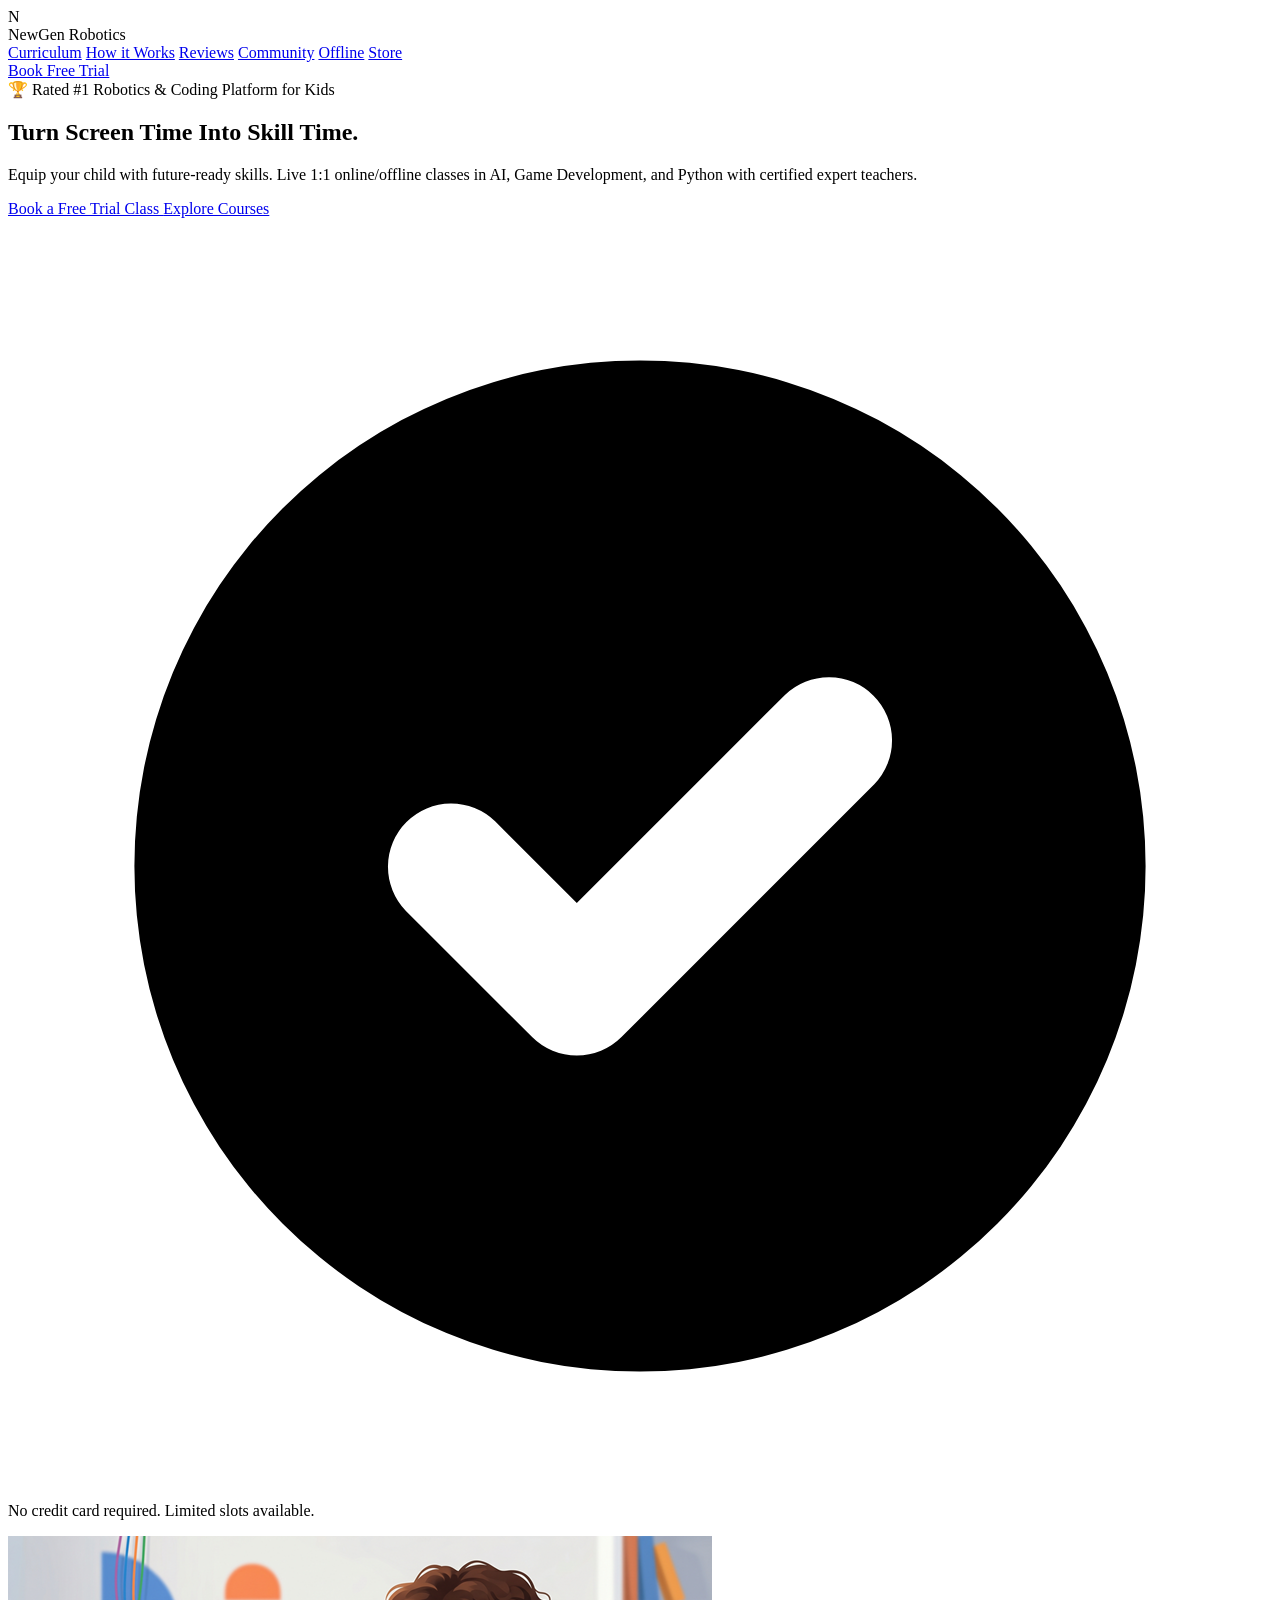
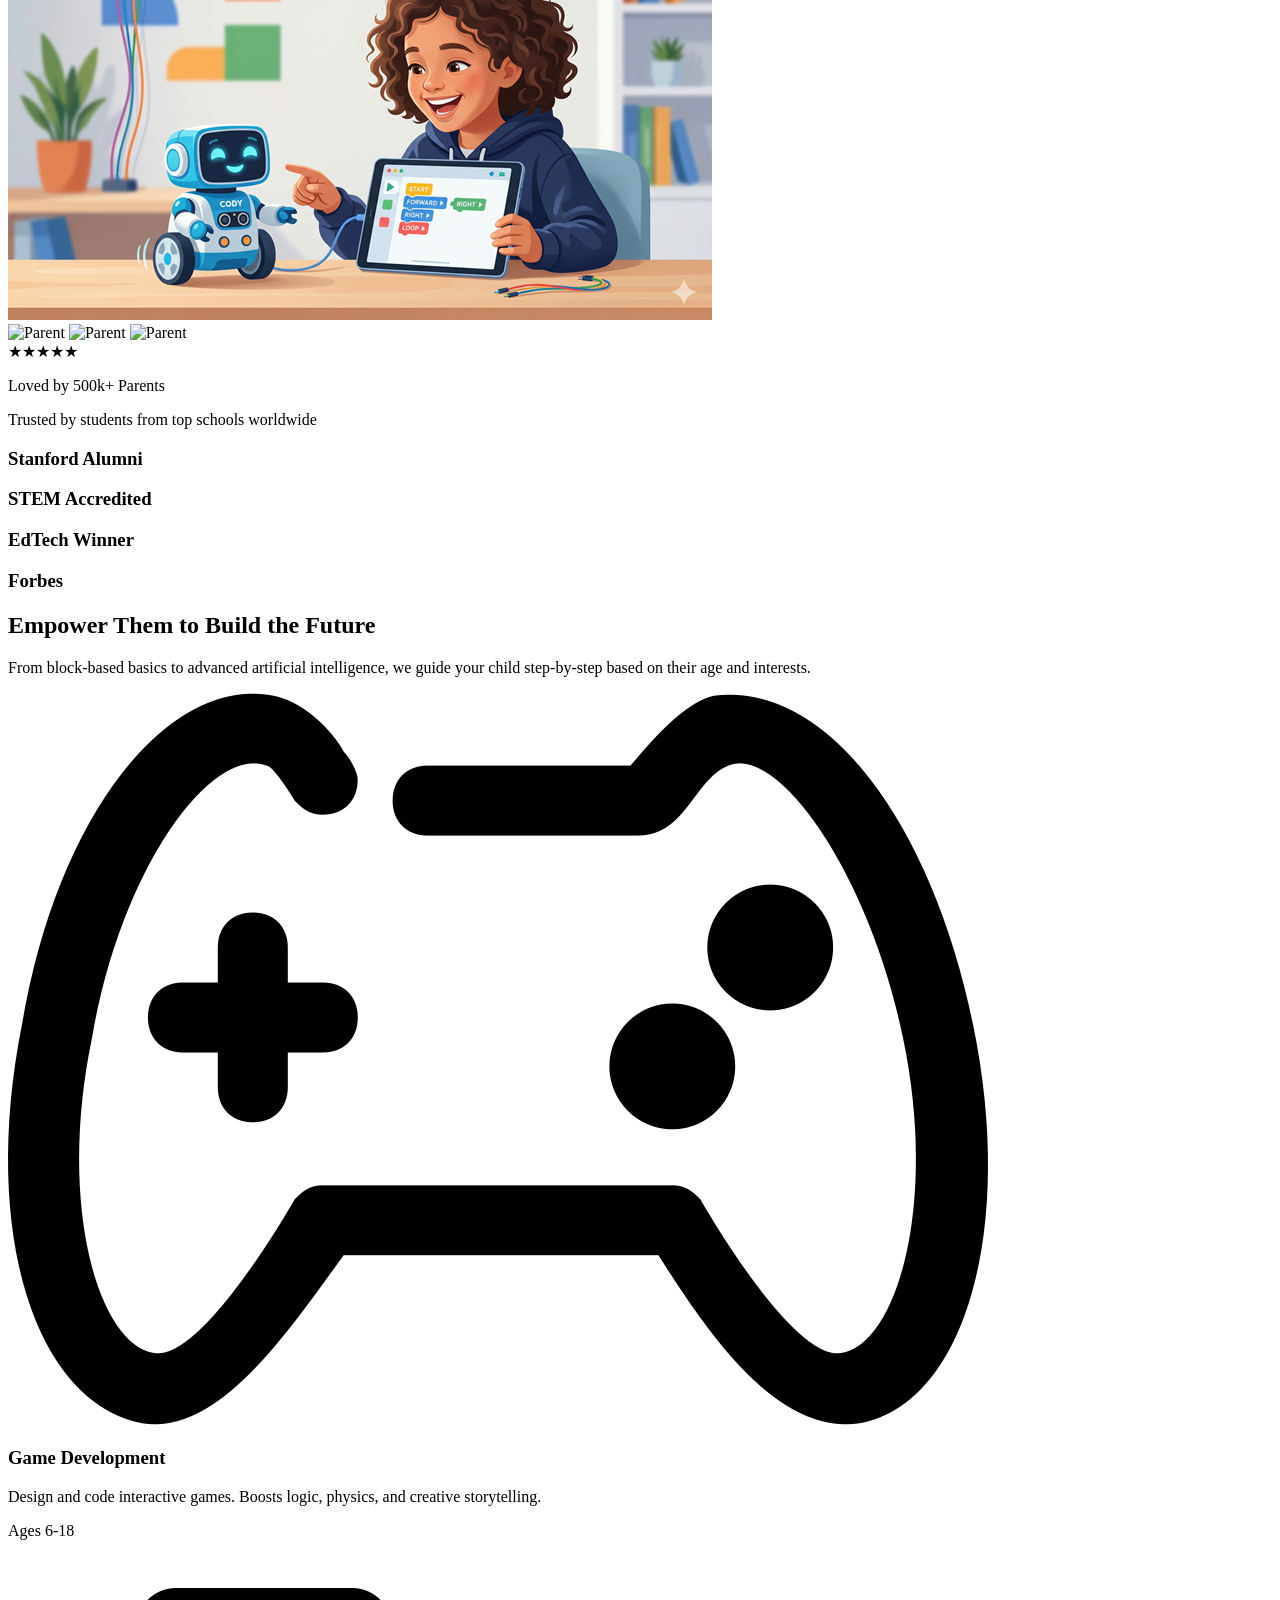
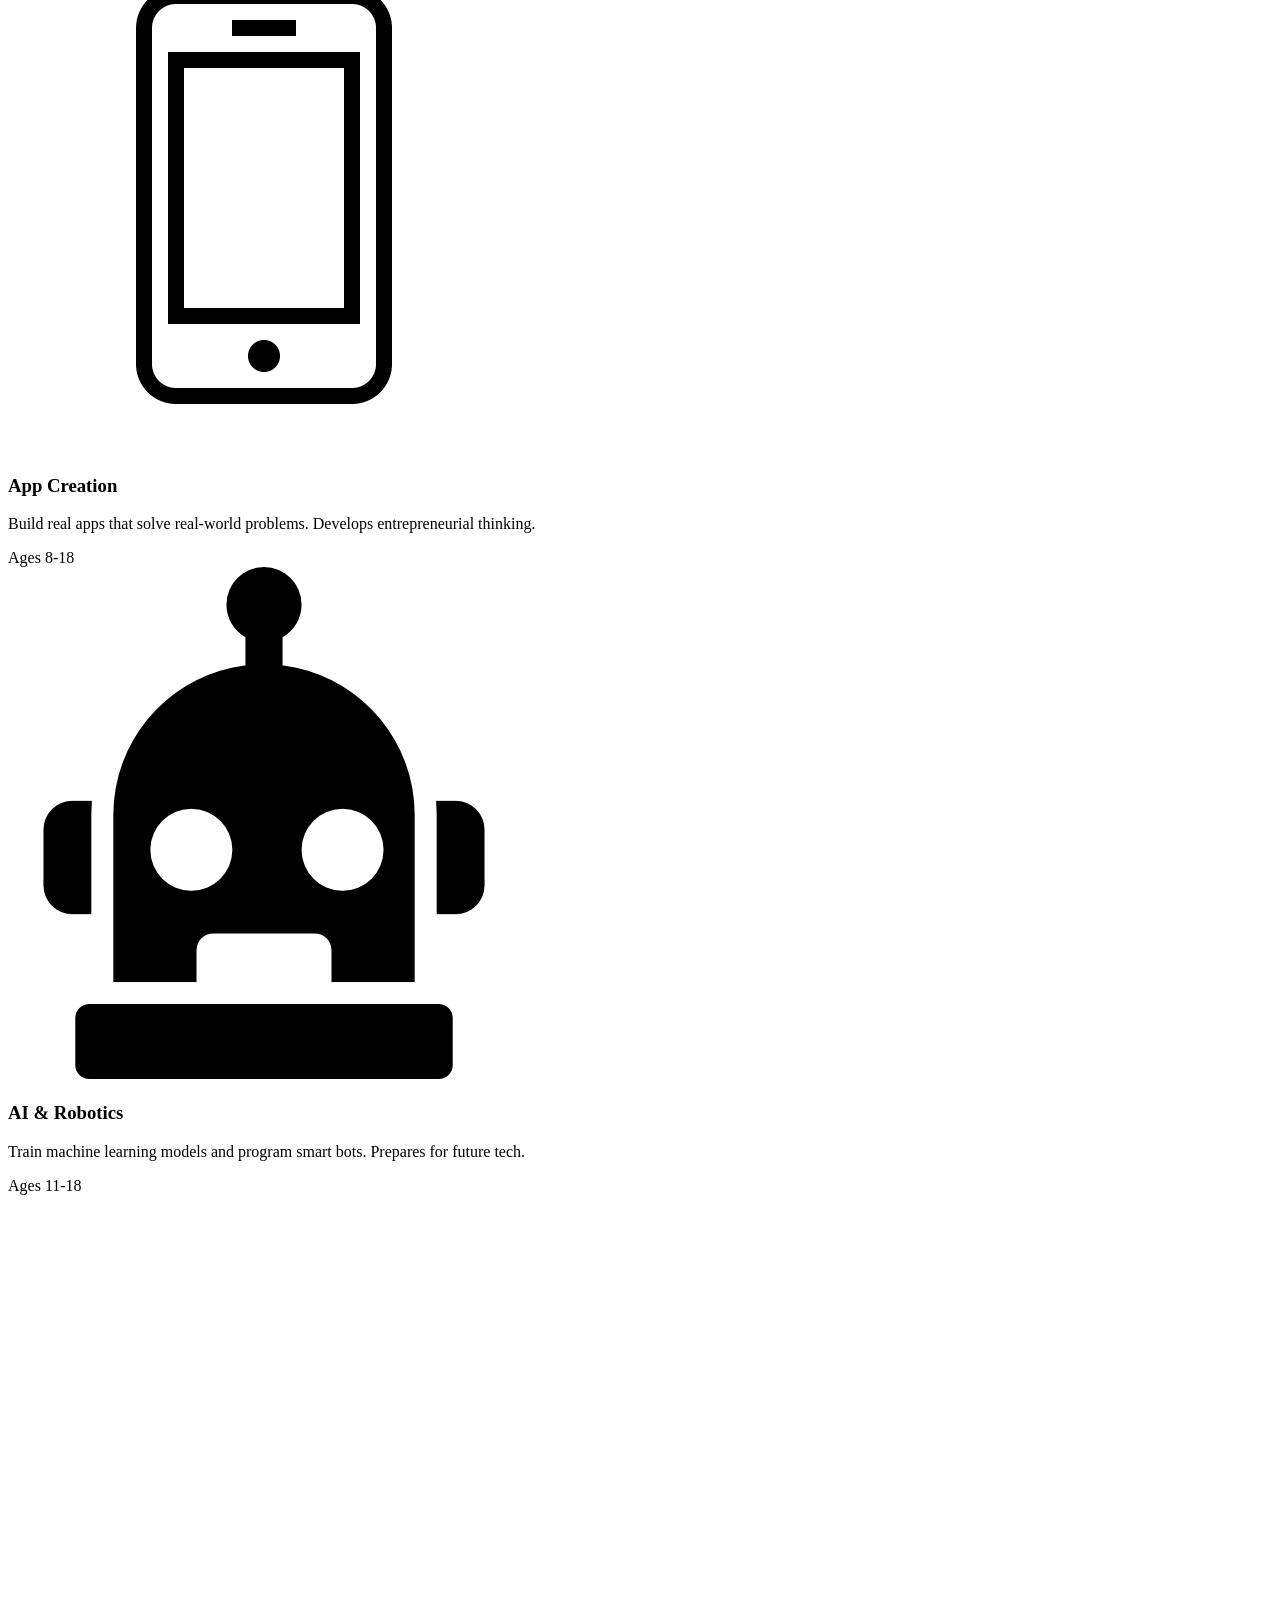
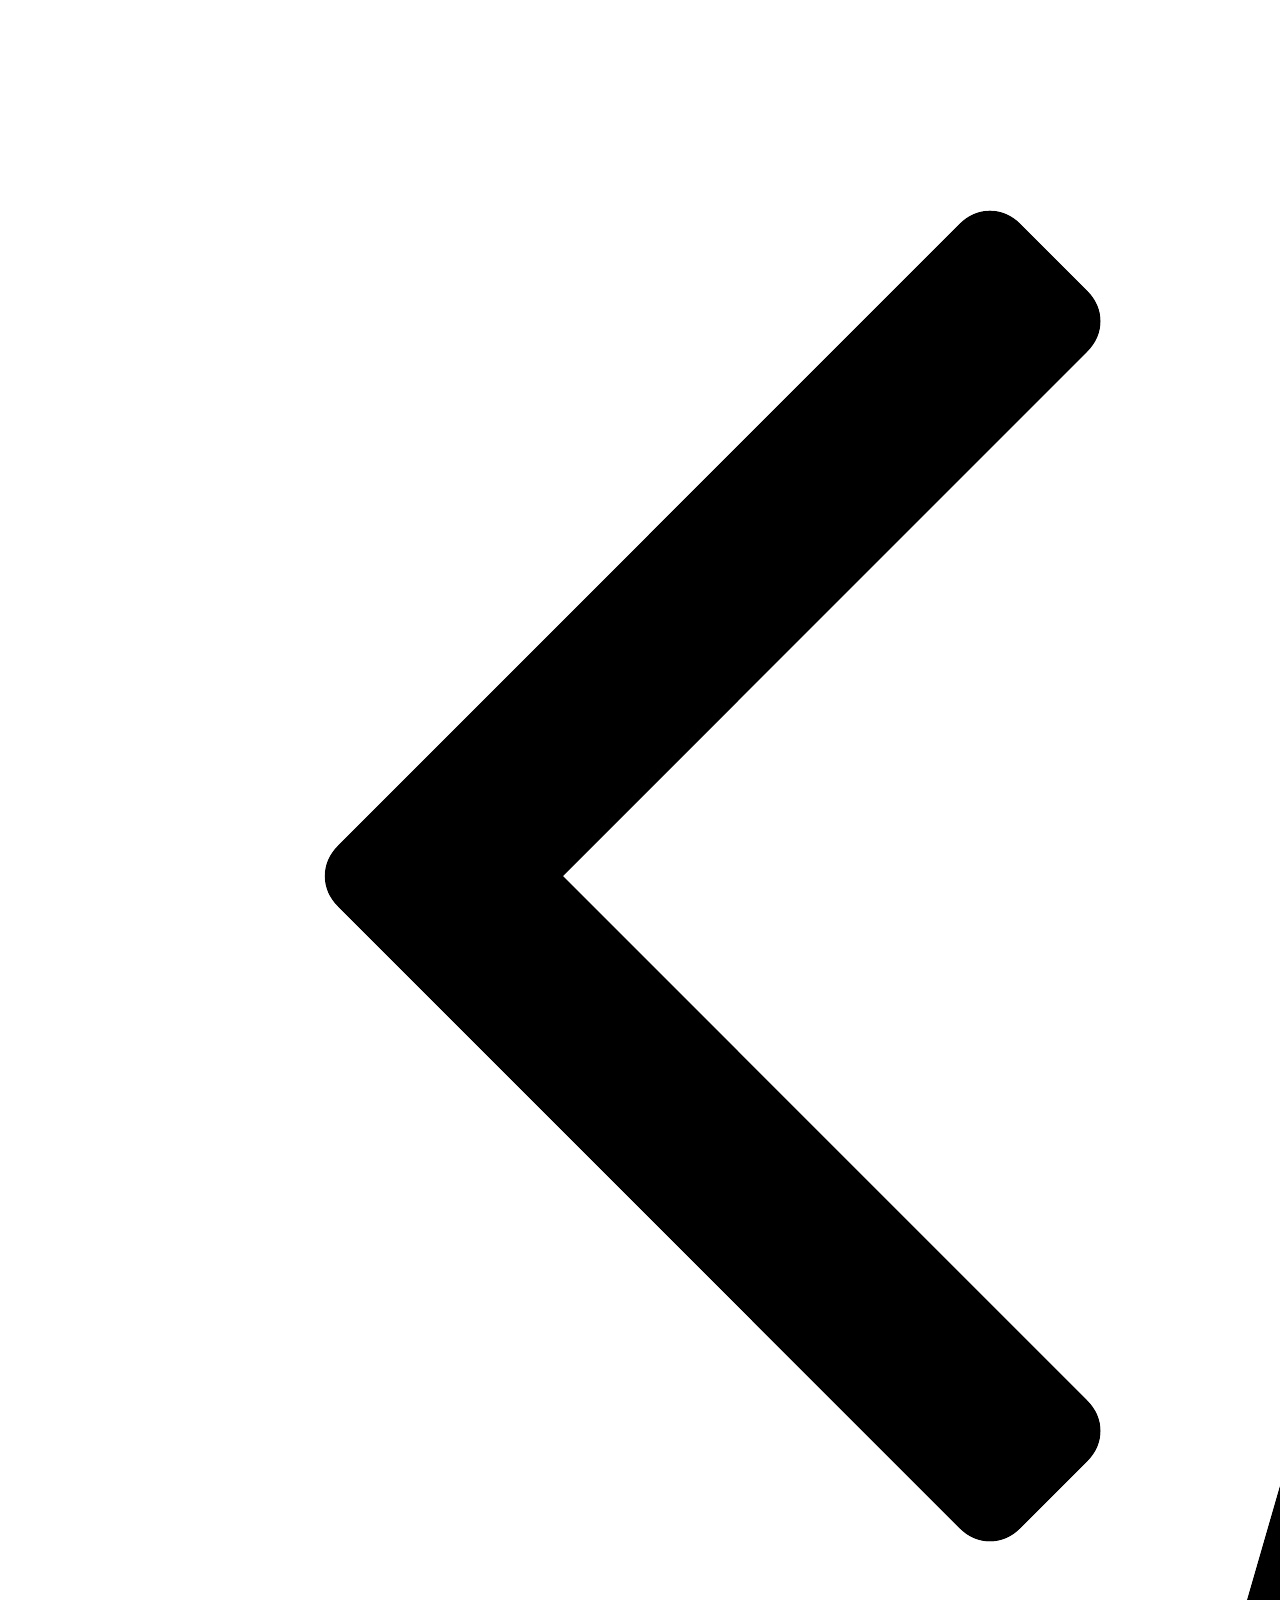
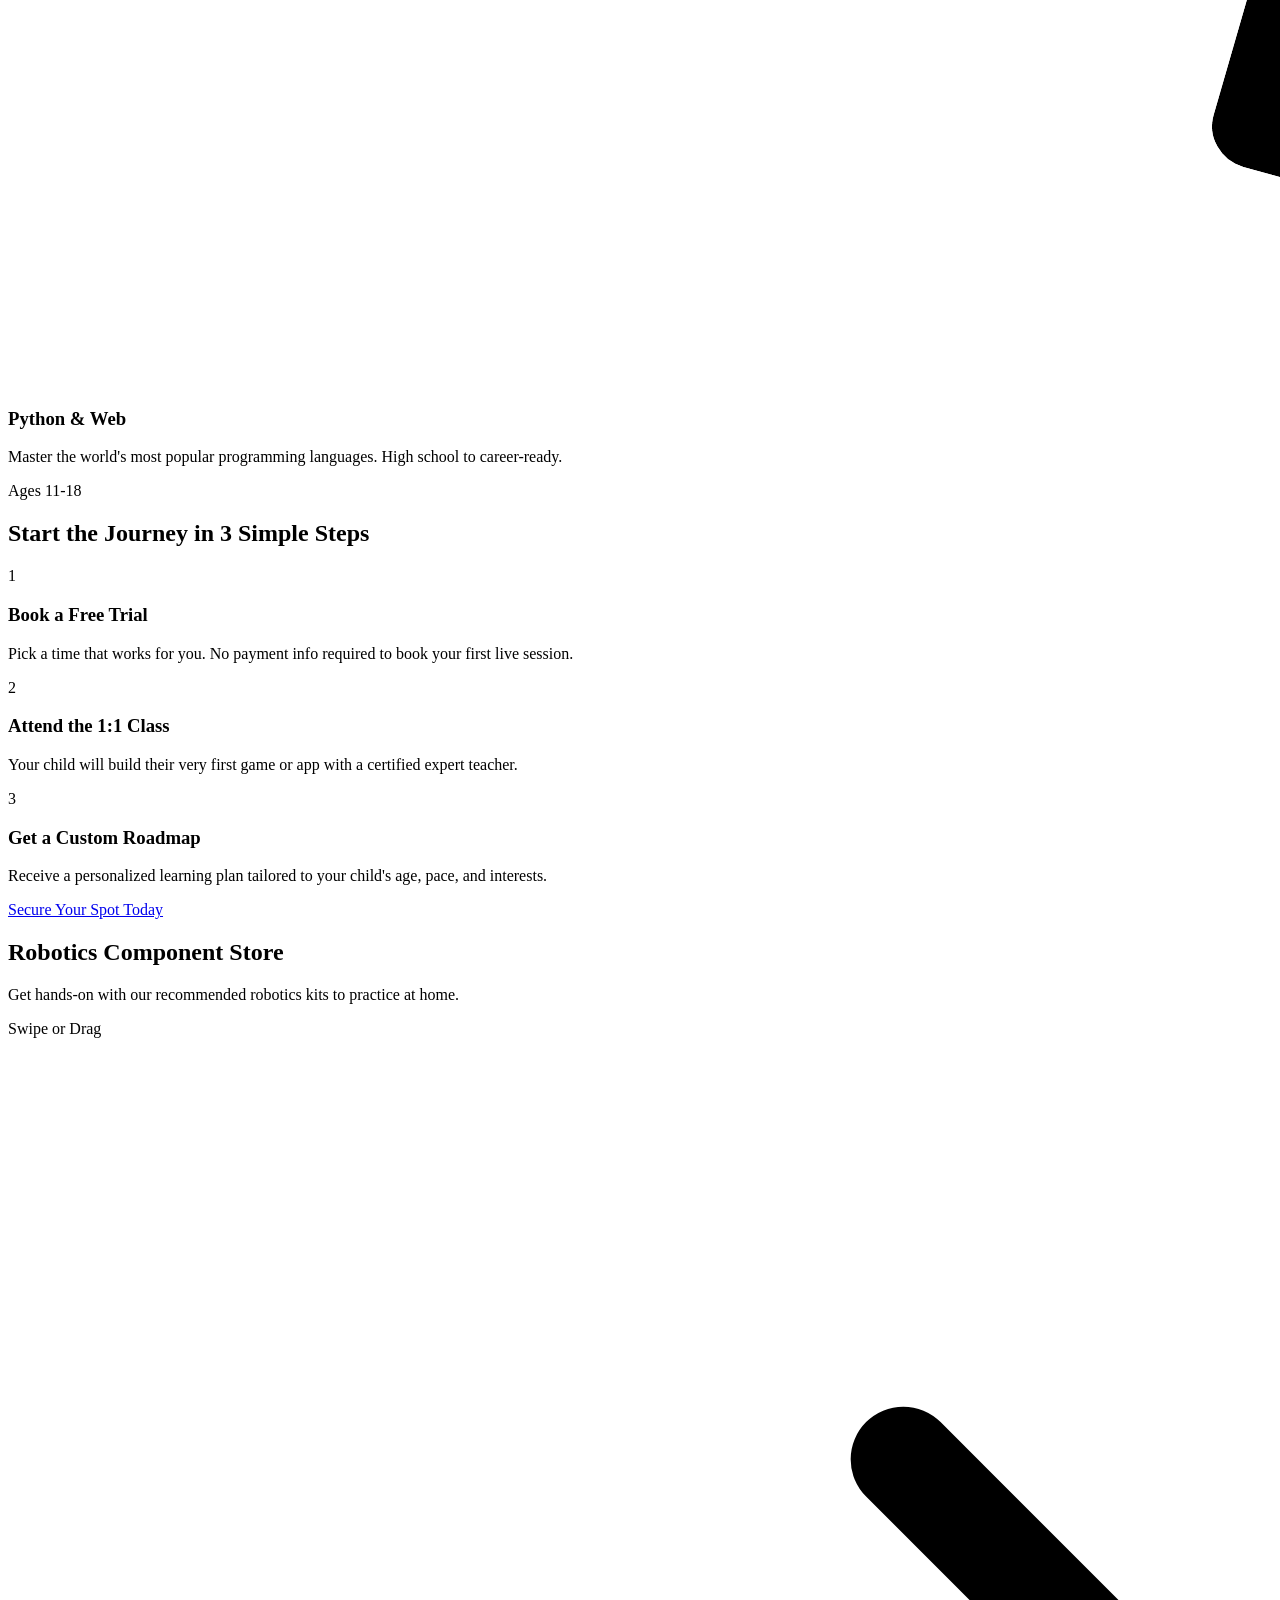
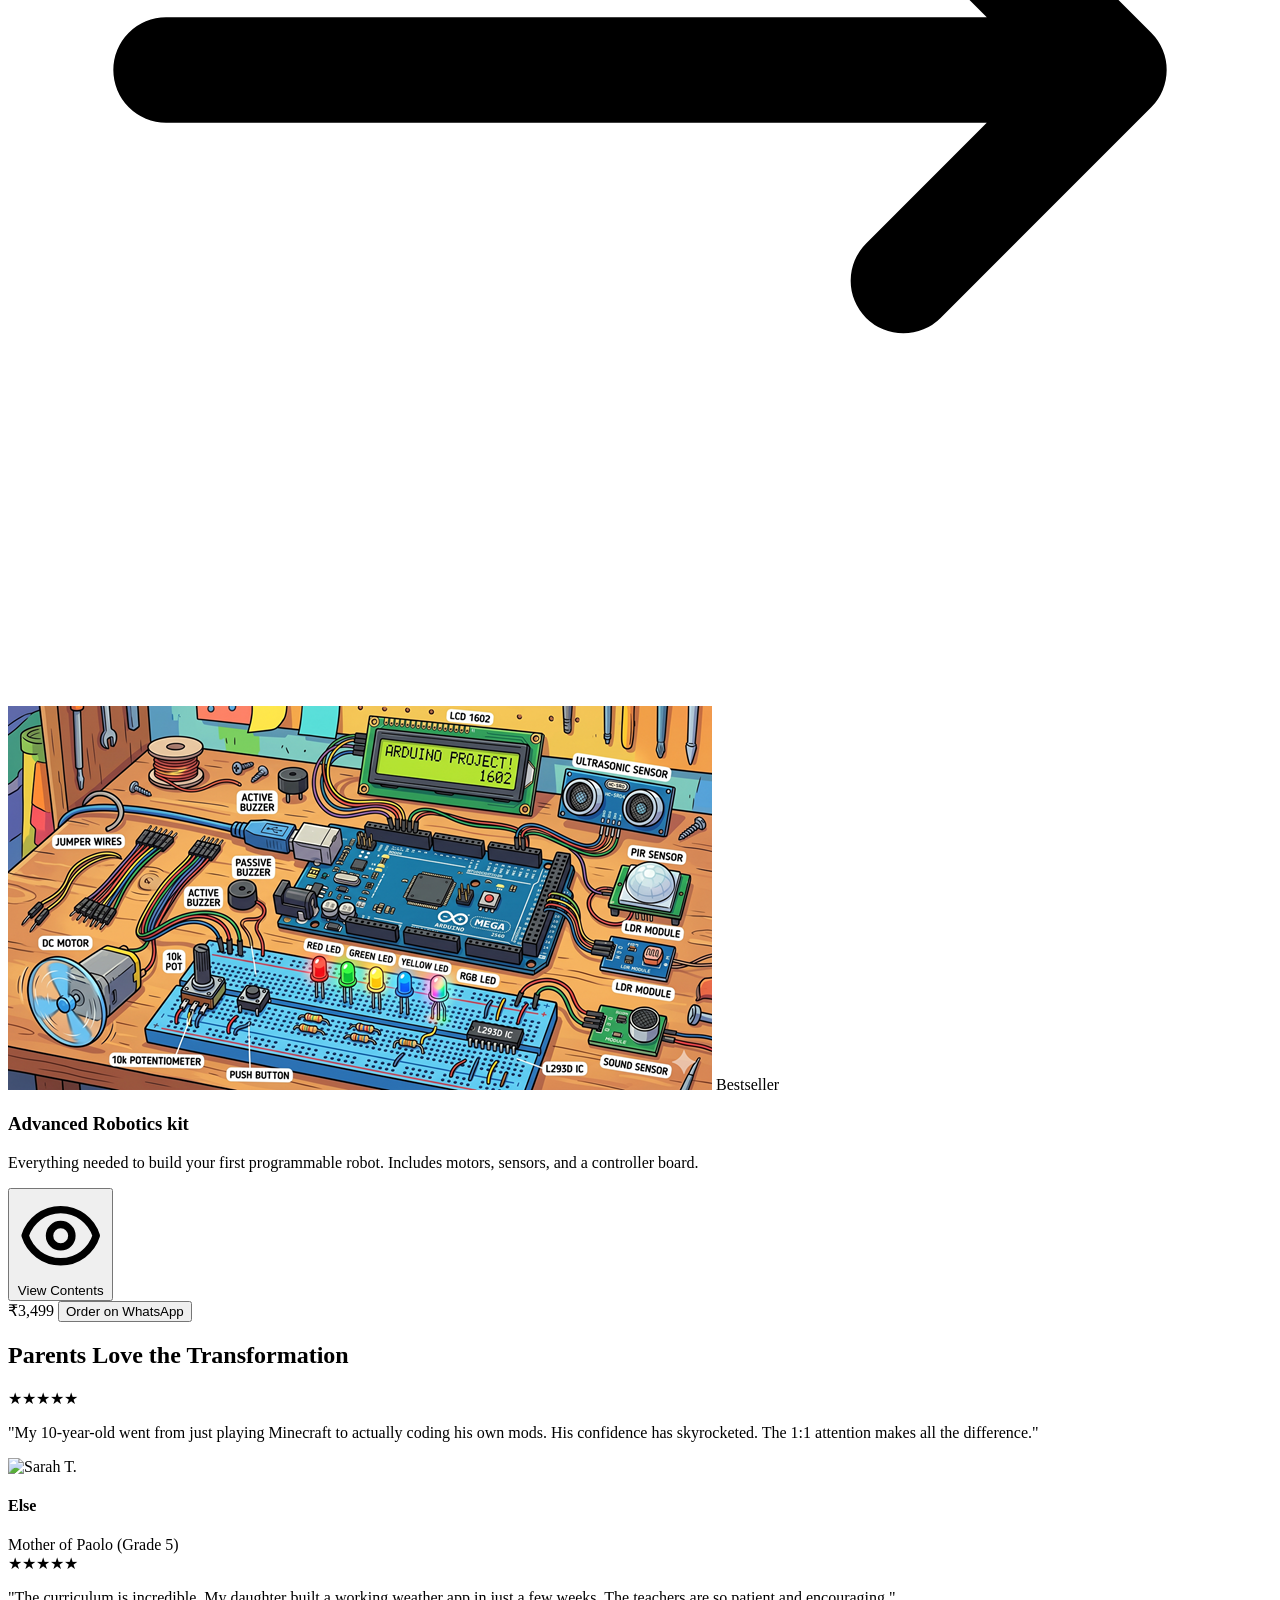
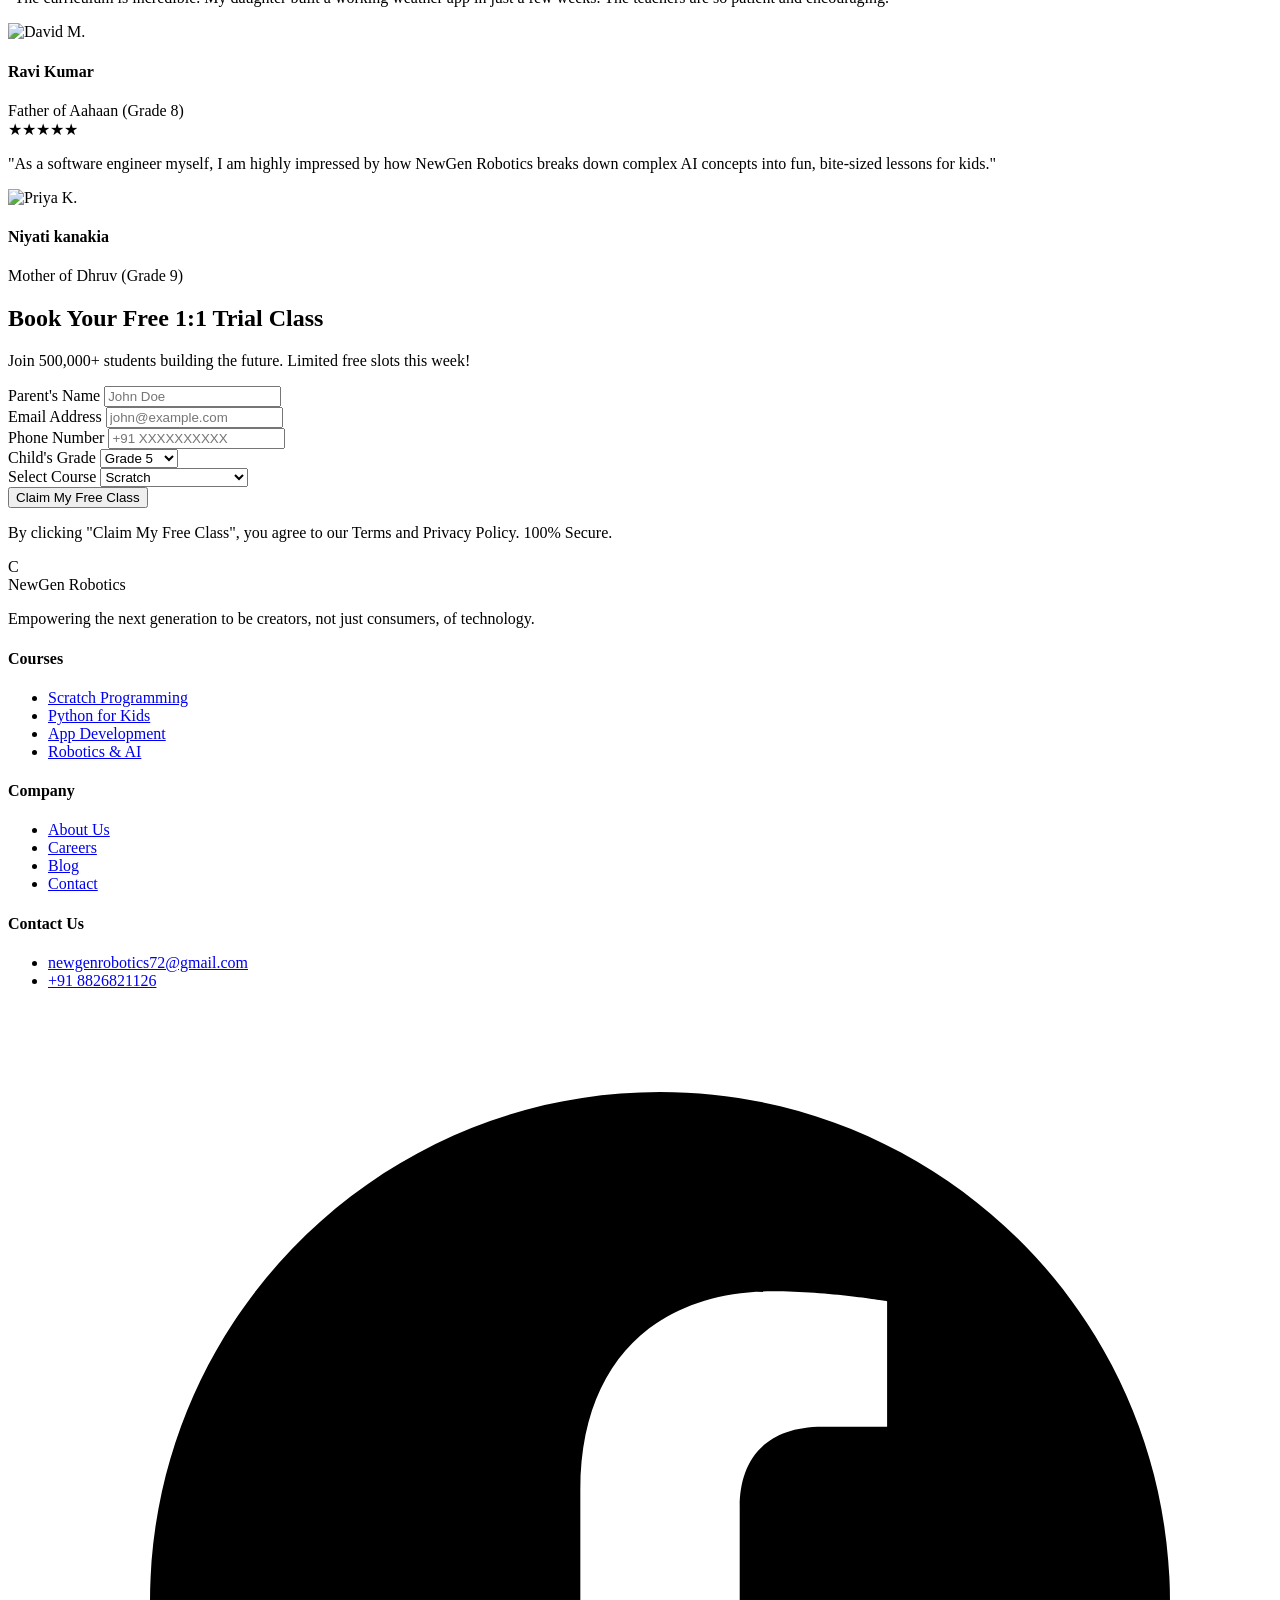
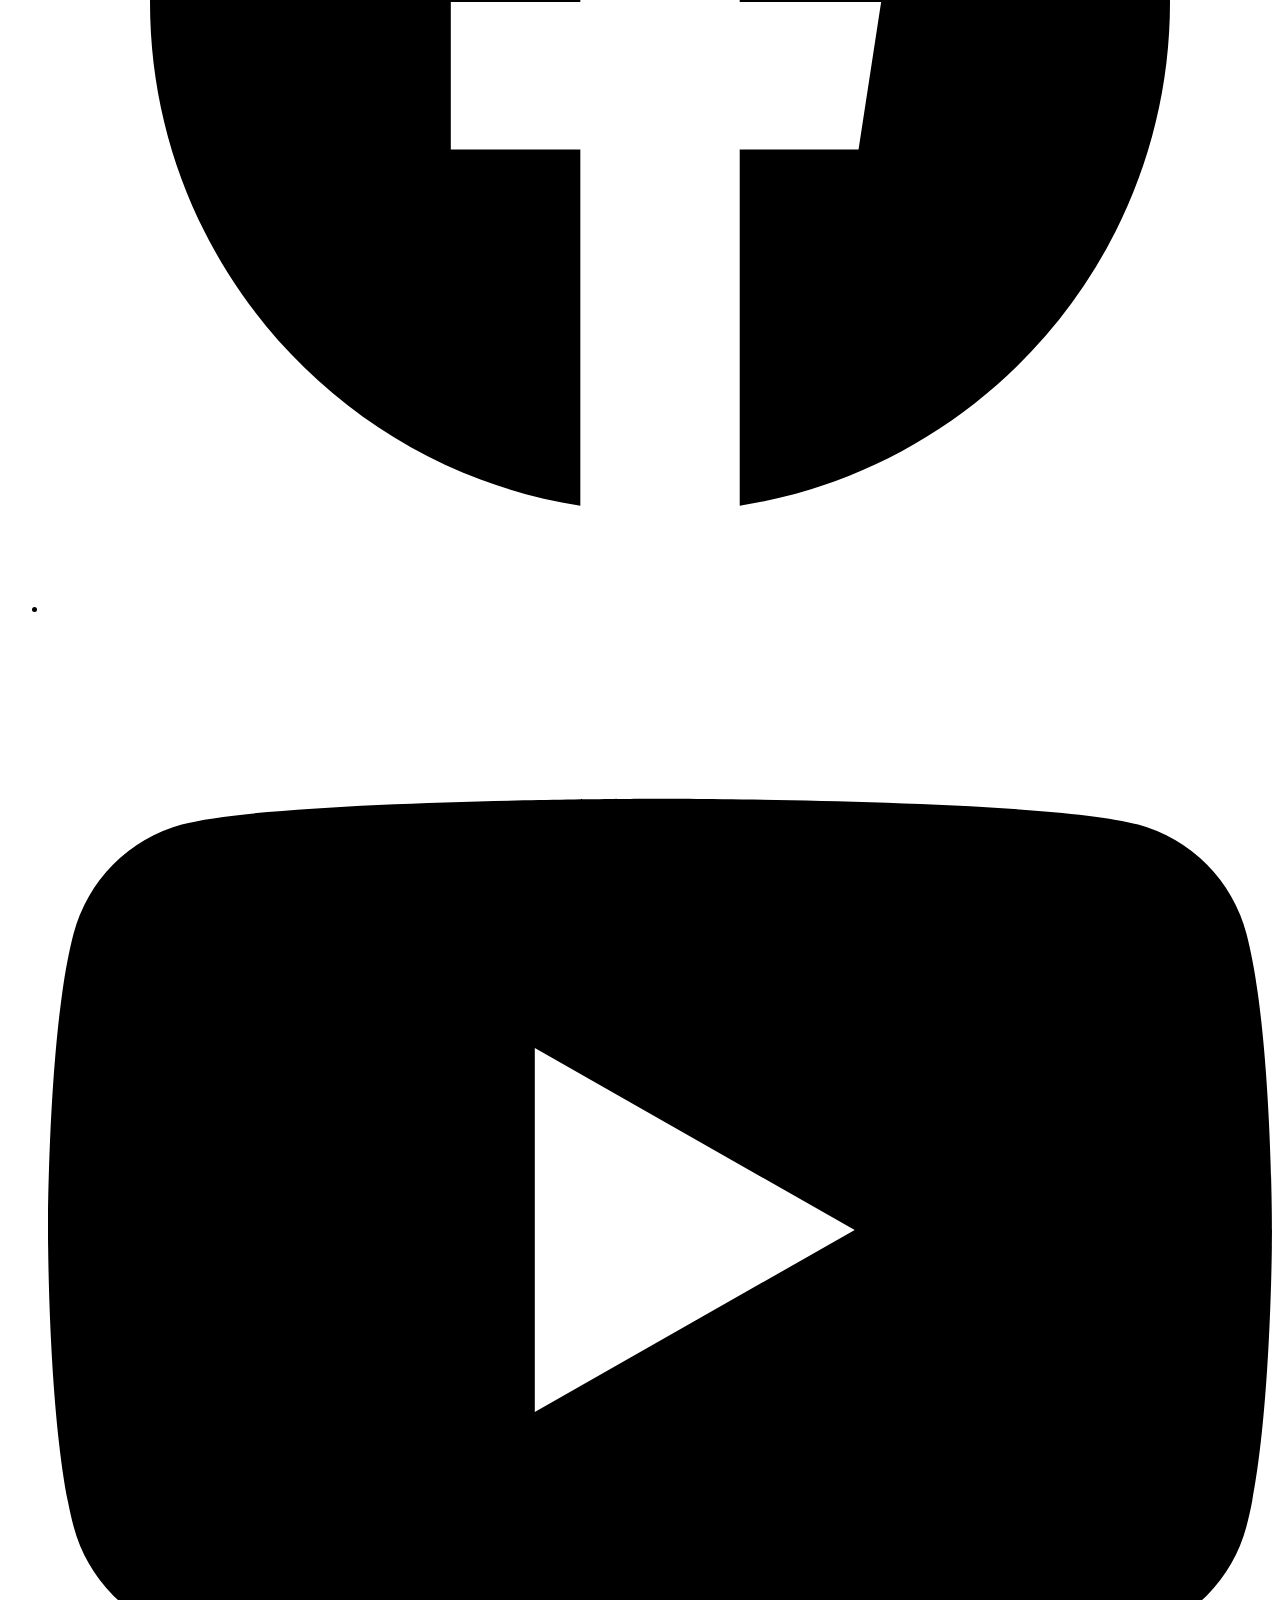
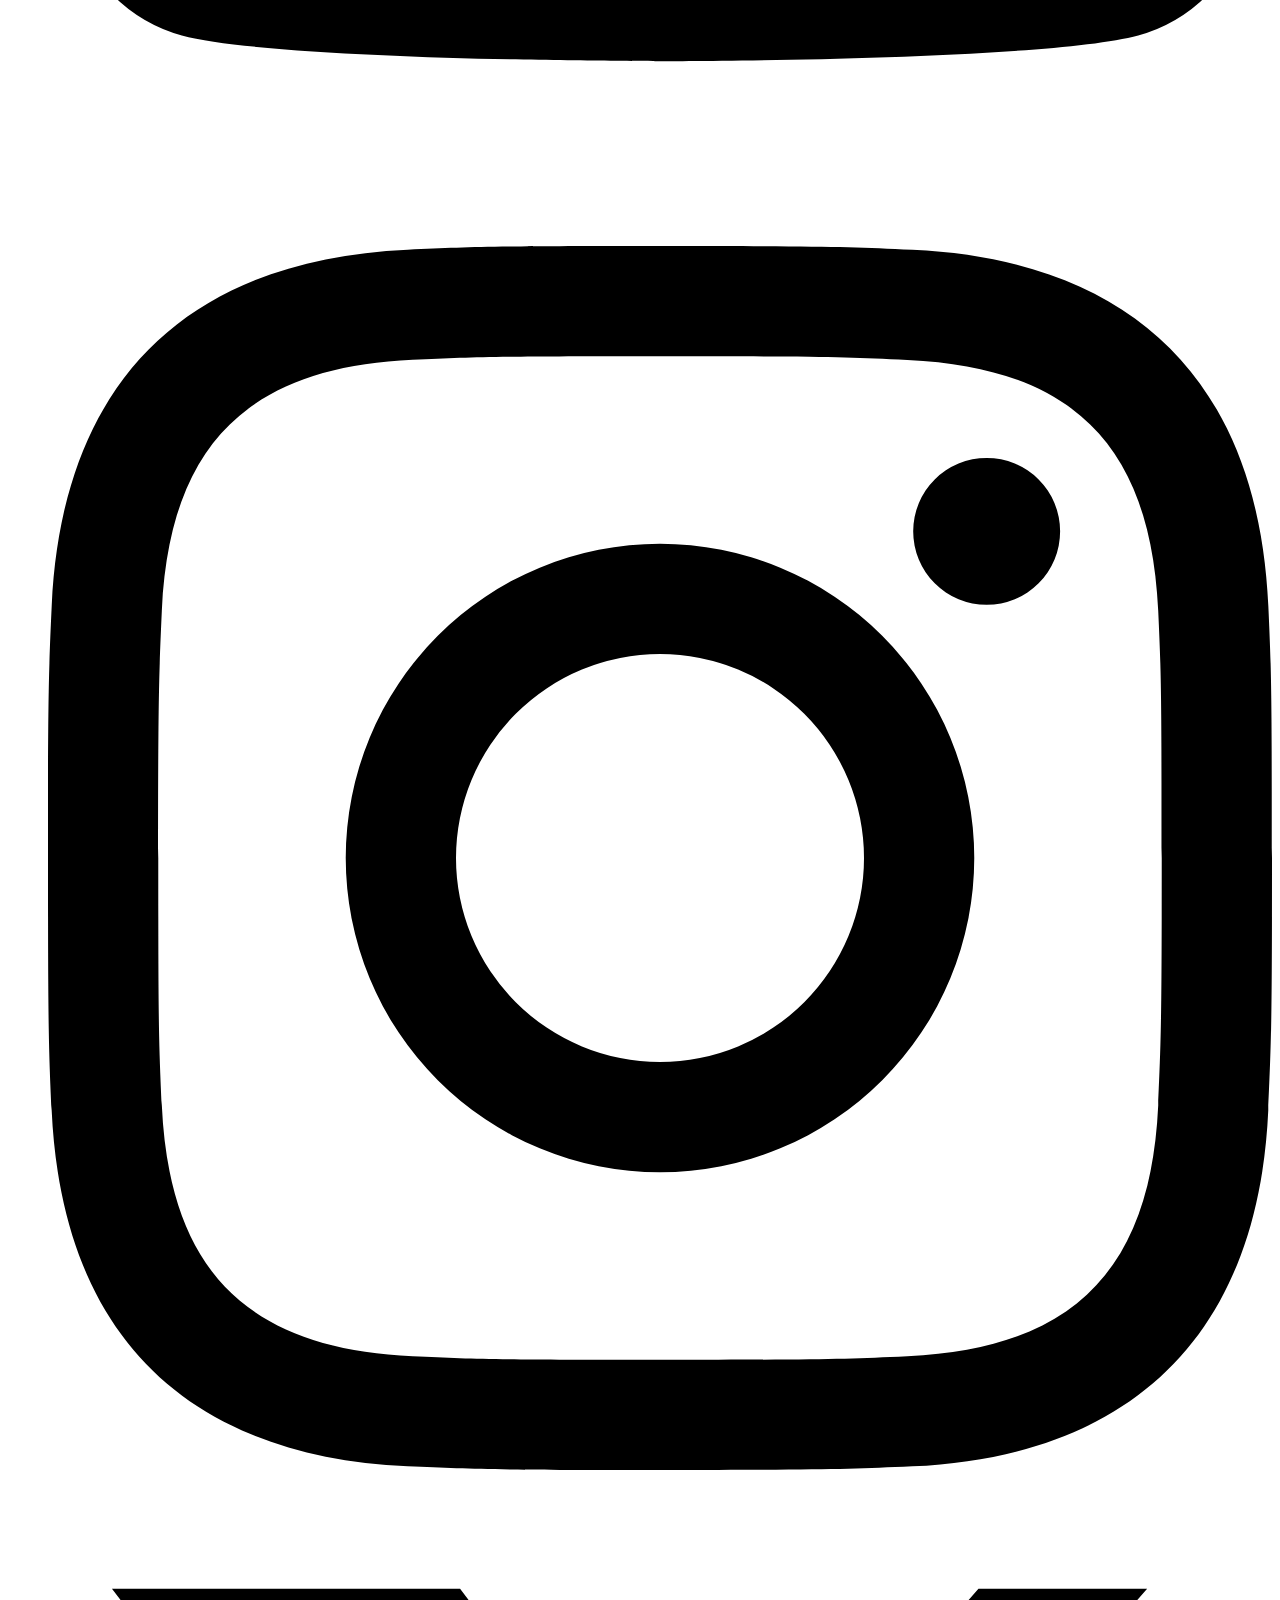
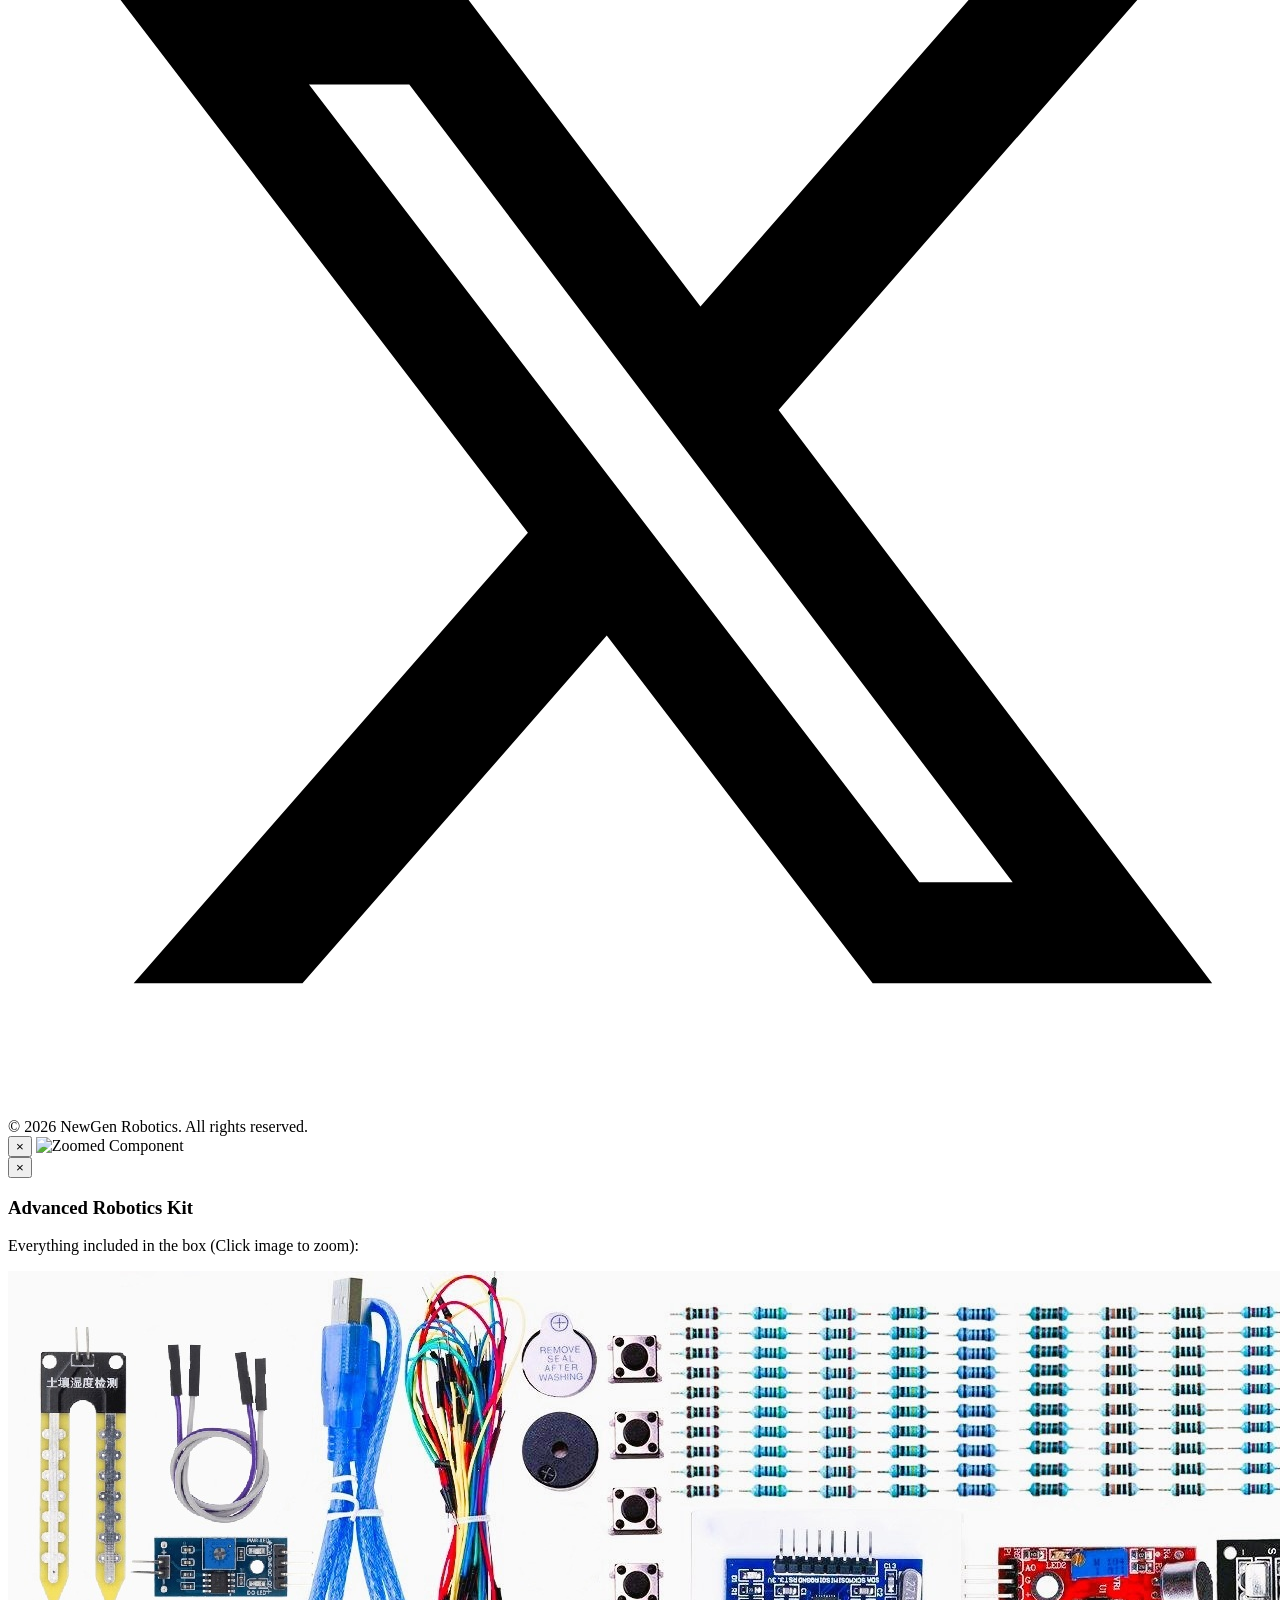
==== index.html @ 9acf008b "update" ====
<!DOCTYPE html>
<html lang="en" class="scroll-smooth">
<head>
    <meta charset="UTF-8">
    <meta name="viewport" content="width=device-width, initial-scale=1.0">
    <title>NewGen Robotics | Future-Ready Coding Classes for Kids (Grades 1-12)</title>
    <meta name="description" content="Turn your child's screen time into skill time with Codingal. Live 1:1 online coding classes for grades 1-12. Book a free trial today!">
    
    <link href="https://fonts.googleapis.com/css2?family=Poppins:wght@300;400;600;700;800&display=swap" rel="stylesheet">
    
    <script src="https://cdn.tailwindcss.com"></script>
    <script>
        tailwind.config = {
            theme: {
                extend: {
                    fontFamily: {
                        sans: ['Poppins', 'sans-serif'],
                    },
                    colors: {
                        brandBlue: {
                            50: '#eff6ff',
                            100: '#dbeafe',
                            500: '#3b82f6',
                            600: '#2563eb',
                            700: '#1d4ed8',
                            900: '#1e3a8a',
                        },
                        brandYellow: {
                            400: '#facc15',
                            500: '#eab308',
                        }
                    },
                    boxShadow: {
                        'soft': '0 10px 40px -10px rgba(0,0,0,0.08)',
                    }
                }
            }
        }
    </script>

    <link rel="stylesheet" href="css/styles.css">
</head>
<body class="font-sans text-gray-800 antialiased bg-gray-50">

    <nav class="fixed w-full z-50 bg-white/95 backdrop-blur-sm shadow-sm border-b border-gray-100 transition-all">
        <div class="max-w-7xl mx-auto px-4 sm:px-6 lg:px-8">
            <div class="flex justify-between items-center h-20">
                <div class="flex items-center gap-2">
                    <div class="w-10 h-10 bg-brandBlue-600 rounded-xl flex items-center justify-center text-white font-bold text-xl">N</div>
                    <span class="font-bold text-2xl text-gray-900 tracking-tight">NewGen Robotics</span>
                </div>
                <div class="hidden md:flex space-x-8 items-center font-medium text-gray-600">
                    <a href="#curriculum" class="hover:text-brandBlue-600 transition">Curriculum</a>
                    <a href="#how-it-works" class="hover:text-brandBlue-600 transition">How it Works</a>
                    <a href="#reviews" class="hover:text-brandBlue-600 transition">Reviews</a>
                    <a href="#community" class="hover:text-brandBlue-600 transition">Community</a>
                    <a href="#offline" class="hover:text-brandBlue-600 transition">Offline</a>
                    <a href="#store" class="hover:text-brandBlue-600 transition">Store</a>
                </div>
                <div class="flex items-center space-x-2 sm:space-x-4">
                    <a href="#booking" class="bg-brandYellow-400 hover:bg-brandYellow-500 text-gray-900 font-bold text-xs sm:text-sm px-3 py-2 sm:px-6 sm:py-3 rounded-full transition shadow-soft pulse-slow whitespace-nowrap">
                        Book Free Trial
                    </a>
                </div>
            </div>
        </div>
    </nav>

    <section class="pt-32 pb-20 lg:pt-40 lg:pb-28 bg-brandBlue-50 overflow-hidden relative">
        <div class="max-w-7xl mx-auto px-4 sm:px-6 lg:px-8 relative z-10">
            <div class="grid lg:grid-cols-2 gap-12 items-center">
                <div class="max-w-2xl">
                    <div class="inline-block bg-brandBlue-100 text-brandBlue-700 font-semibold px-4 py-1.5 rounded-full mb-6 text-sm">
                        🏆 Rated #1 Robotics & Coding Platform for Kids
                    </div>
                    <h1 class="text-4xl lg:text-6xl font-extrabold text-gray-900 leading-tight mb-6">
                        Turn Screen Time Into <span class="text-brandBlue-600">Skill Time.</span>
                    </h1>
                    <p class="text-lg text-gray-600 mb-8 leading-relaxed">
                        Equip your child with future-ready skills. Live 1:1 online/offline classes in AI, Game Development, and Python with certified expert teachers.
                    </p>
                    <div class="flex flex-col sm:flex-row gap-4">
                        <a href="#booking" class="bg-brandYellow-400 hover:bg-brandYellow-500 text-gray-900 font-bold text-base md:text-lg px-6 py-3.5 md:px-8 md:py-4 rounded-full text-center transition shadow-lg transform hover:-translate-y-1">
                            Book a Free Trial Class
                        </a>
                        <a href="#curriculum" class="bg-white text-gray-700 hover:text-brandBlue-600 font-bold text-base md:text-lg px-6 py-3.5 md:px-8 md:py-4 rounded-full text-center transition shadow-sm border border-gray-200">
                            Explore Courses
                        </a>
                    </div>
                    <p class="mt-4 text-sm text-gray-500 flex items-center gap-2">
                        <svg class="w-5 h-5 text-green-500" fill="currentColor" viewBox="0 0 20 20"><path fill-rule="evenodd" d="M10 18a8 8 0 100-16 8 8 0 000 16zm3.707-9.293a1 1 0 00-1.414-1.414L9 10.586 7.707 9.293a1 1 0 00-1.414 1.414l2 2a1 1 0 001.414 0l4-4z" clip-rule="evenodd"></path></svg>
                        No credit card required. Limited slots available.
                    </p>
                </div>
                
                <div class="relative">
                    <div class="absolute inset-0 bg-brandBlue-600 rounded-3xl transform rotate-3 opacity-10"></div>
                    <img src="assets/hero.png" alt="Happy child coding on laptop" class="rounded-3xl shadow-2xl relative z-10 object-cover h-[500px] w-full">
                    
                    <div class="absolute -bottom-6 -left-6 bg-white p-4 rounded-2xl shadow-xl z-20 flex items-center gap-4">
                        <div class="flex -space-x-3">
                            <img class="w-10 h-10 rounded-full border-2 border-white" src="https://i.pravatar.cc/100?img=1" alt="Parent">
                            <img class="w-10 h-10 rounded-full border-2 border-white" src="https://i.pravatar.cc/100?img=2" alt="Parent">
                            <img class="w-10 h-10 rounded-full border-2 border-white" src="https://i.pravatar.cc/100?img=3" alt="Parent">
                        </div>
                        <div>
                            <div class="flex text-brandYellow-400 text-sm">★★★★★</div>
                            <p class="text-xs font-bold text-gray-900">Loved by 500k+ Parents</p>
                        </div>
                    </div>
                </div>
            </div>
        </div>
    </section>

    <section class="py-10 bg-white border-b border-gray-100">
        <div class="max-w-7xl mx-auto px-4 sm:px-6 lg:px-8 text-center">
            <p class="text-sm font-semibold text-gray-400 uppercase tracking-wider mb-6">Trusted by students from top schools worldwide</p>
            <div class="flex flex-wrap justify-center gap-8 md:gap-16 opacity-60 grayscale">
                <h3 class="text-2xl font-bold text-gray-800">Stanford Alumni</h3>
                <h3 class="text-2xl font-bold text-gray-800">STEM Accredited</h3>
                <h3 class="text-2xl font-bold text-gray-800">EdTech Winner</h3>
                <h3 class="text-2xl font-bold text-gray-800">Forbes</h3>
            </div>
        </div>
    </section>

    <section id="curriculum" class="py-20 bg-gray-50">
        <div class="max-w-7xl mx-auto px-4 sm:px-6 lg:px-8">
            <div class="text-center max-w-3xl mx-auto mb-16">
                <h2 class="text-3xl md:text-4xl font-extrabold text-gray-900 mb-4">Empower Them to Build the Future</h2>
                <p class="text-lg text-gray-600">From block-based basics to advanced artificial intelligence, we guide your child step-by-step based on their age and interests.</p>
            </div>

            <div class="grid md:grid-cols-2 lg:grid-cols-4 gap-8">
                <div class="bg-white p-8 rounded-3xl shadow-soft hover:-translate-y-2 transition duration-300">
                    <div class="w-14 h-14 bg-purple-100 text-purple-600 rounded-2xl flex items-center justify-center text-2xl mb-6">
                        <img src="assets/game.png" alt="Game console">
                    </div>
                    <h3 class="text-xl font-bold text-gray-900 mb-3">Game Development</h3>
                    <p class="text-gray-600 mb-4">Design and code interactive games. Boosts logic, physics, and creative storytelling.</p>
                    <span class="text-sm font-semibold text-brandBlue-600">Ages 6-18</span>
                </div>
                <div class="bg-white p-8 rounded-3xl shadow-soft hover:-translate-y-2 transition duration-300">
                    <div class="w-14 h-14 bg-blue-100 text-blue-600 rounded-2xl flex items-center justify-center text-2xl mb-6">
                        <img src="assets/mobile_phone.png" alt="mobile phone">
                    </div>
                    <h3 class="text-xl font-bold text-gray-900 mb-3">App Creation</h3>
                    <p class="text-gray-600 mb-4">Build real apps that solve real-world problems. Develops entrepreneurial thinking.</p>
                    <span class="text-sm font-semibold text-brandBlue-600">Ages 8-18</span>
                </div>
                <div class="bg-white p-8 rounded-3xl shadow-soft hover:-translate-y-2 transition duration-300">
                    <div class="w-14 h-14 bg-green-100 text-green-600 rounded-2xl flex items-center justify-center text-2xl mb-6">
                        <img src="assets/robotic_head.png" alt="robotic head">
                    </div>
                    <h3 class="text-xl font-bold text-gray-900 mb-3">AI & Robotics</h3>
                    <p class="text-gray-600 mb-4">Train machine learning models and program smart bots. Prepares for future tech.</p>
                    <span class="text-sm font-semibold text-brandBlue-600">Ages 11-18</span>
                </div>
                <div class="bg-white p-8 rounded-3xl shadow-soft hover:-translate-y-2 transition duration-300">
                    <div class="w-14 h-14 bg-yellow-100 text-yellow-600 rounded-2xl flex items-center justify-center text-2xl mb-6">
                        <img src="assets/coding.png" alt="coding">
                    </div>
                    <h3 class="text-xl font-bold text-gray-900 mb-3">Python & Web</h3>
                    <p class="text-gray-600 mb-4">Master the world's most popular programming languages. High school to career-ready.</p>
                    <span class="text-sm font-semibold text-brandBlue-600">Ages 11-18</span>
                </div>
            </div>
        </div>
    </section>

    <section id="how-it-works" class="py-20 bg-white">
        <div class="max-w-7xl mx-auto px-4 sm:px-6 lg:px-8">
            <h2 class="text-3xl md:text-4xl font-extrabold text-center text-gray-900 mb-16">Start the Journey in 3 Simple Steps</h2>
            
            <div class="grid md:grid-cols-3 gap-12 relative">
                <div class="hidden md:block absolute top-12 left-[15%] right-[15%] h-0.5 bg-brandBlue-100 z-0"></div>
                
                <div class="relative z-10 text-center">
                    <div class="w-24 h-24 mx-auto bg-brandBlue-600 text-white rounded-full flex items-center justify-center text-3xl font-bold mb-6 shadow-lg border-8 border-white">1</div>
                    <h3 class="text-xl font-bold text-gray-900 mb-2">Book a Free Trial</h3>
                    <p class="text-gray-600">Pick a time that works for you. No payment info required to book your first live session.</p>
                </div>
                <div class="relative z-10 text-center">
                    <div class="w-24 h-24 mx-auto bg-brandBlue-600 text-white rounded-full flex items-center justify-center text-3xl font-bold mb-6 shadow-lg border-8 border-white">2</div>
                    <h3 class="text-xl font-bold text-gray-900 mb-2">Attend the 1:1 Class</h3>
                    <p class="text-gray-600">Your child will build their very first game or app with a certified expert teacher.</p>
                </div>
                <div class="relative z-10 text-center">
                    <div class="w-24 h-24 mx-auto bg-brandBlue-600 text-white rounded-full flex items-center justify-center text-3xl font-bold mb-6 shadow-lg border-8 border-white">3</div>
                    <h3 class="text-xl font-bold text-gray-900 mb-2">Get a Custom Roadmap</h3>
                    <p class="text-gray-600">Receive a personalized learning plan tailored to your child's age, pace, and interests.</p>
                </div>
            </div>
            
            <div class="text-center mt-16">
                <a href="#booking" class="inline-block bg-brandBlue-600 hover:bg-brandBlue-700 text-white font-bold text-lg px-8 py-4 rounded-full transition shadow-soft">
                    Secure Your Spot Today
                </a>
            </div>
        </div>
    </section>

    <section id="store" class="py-20 bg-gray-50 border-y border-gray-100 overflow-hidden">
        <div class="max-w-7xl mx-auto px-4 sm:px-6 lg:px-8">
            <div class="flex justify-between items-end mb-10">
                <div>
                    <h2 class="text-3xl md:text-4xl font-extrabold text-gray-900 mb-3">Robotics Component Store</h2>
                    <p class="text-lg text-gray-600">Get hands-on with our recommended robotics kits to practice at home.</p>
                </div>
                <div class="hidden md:flex text-gray-400 font-medium items-center gap-2">
                    <span>Swipe or Drag</span> 
                    <svg class="w-5 h-5" fill="none" stroke="currentColor" viewBox="0 0 24 24"><path stroke-linecap="round" stroke-linejoin="round" stroke-width="2" d="M17 8l4 4m0 0l-4 4m4-4H3"></path></svg>
                </div>
            </div>

            <div id="store-slider" class="flex overflow-x-auto gap-4 pb-8 scrollbar-hide cursor-grab active:cursor-grabbing w-full">
                
                <div class="bg-white rounded-3xl shadow-soft p-5 w-[calc(50%-0.5rem)] md:w-[calc(25%-0.75rem)] flex-shrink-0 flex flex-col hover:-translate-y-2 transition duration-300">
                    <div class="h-36 bg-gray-100 rounded-2xl mb-4 overflow-hidden relative pointer-events-none">
                        <img src="assets/Advance kit.png" alt="Advanced Robotics Kit" class="w-full h-full object-cover">
                        <span class="absolute top-3 right-3 bg-brandYellow-400 text-gray-900 text-[10px] font-bold px-2 py-1 rounded-full uppercase tracking-wider">Bestseller</span>
                    </div>
                    <h3 class="text-lg font-bold text-gray-900 mb-1">Advanced Robotics kit</h3>
                    <p class="text-gray-500 text-xs mb-3 flex-grow line-clamp-3">Everything needed to build your first programmable robot. Includes motors, sensors, and a controller board.</p>
                    
                    <button onclick="openModal('modal-adv-robotics')" class="text-brandBlue-600 hover:text-brandBlue-700 font-semibold text-xs mb-4 flex items-center gap-1 transition-colors w-max">
                        <svg class="w-3.5 h-3.5" fill="none" stroke="currentColor" viewBox="0 0 24 24"><path stroke-linecap="round" stroke-linejoin="round" stroke-width="2" d="M15 12a3 3 0 11-6 0 3 3 0 016 0z"></path><path stroke-linecap="round" stroke-linejoin="round" stroke-width="2" d="M2.458 12C3.732 7.943 7.523 5 12 5c4.478 0 8.268 2.943 9.542 7-1.274 4.057-5.064 7-9.542 7-4.477 0-8.268-2.943-9.542-7z"></path></svg>
                        View Contents
                    </button>

                    <div class="flex items-center justify-between mt-auto">
                        <span class="text-lg font-extrabold text-brandBlue-600">₹3,499</span>
                        <button class="bg-gray-900 hover:bg-gray-800 text-white px-4 py-2 rounded-xl font-semibold transition text-sm z-10 relative">Order on WhatsApp</button>
                    </div>
                </div>
            </div>
        </div>
    </section>

    <section id="reviews" class="py-20 bg-brandBlue-900 text-white">
        <div class="max-w-7xl mx-auto px-4 sm:px-6 lg:px-8">
            <h2 class="text-3xl md:text-4xl font-extrabold text-center mb-16">Parents Love the Transformation</h2>
            
            <div class="grid md:grid-cols-3 gap-8">
                <div class="bg-brandBlue-800 p-8 rounded-2xl relative">
                    <div class="text-brandYellow-400 text-xl mb-4">★★★★★</div>
                    <p class="text-gray-200 mb-6 italic">"My 10-year-old went from just playing Minecraft to actually coding his own mods. His confidence has skyrocketed. The 1:1 attention makes all the difference."</p>
                    <div class="flex items-center gap-4">
                        <img src="------------" alt="Sarah T." class="w-12 h-12 rounded-full">
                        <div>
                            <h4 class="font-bold">Else</h4>
                            <span class="text-sm text-brandBlue-200">Mother of Paolo (Grade 5)</span>
                        </div>
                    </div>
                </div>
                
                <div class="bg-brandBlue-800 p-8 rounded-2xl relative">
                    <div class="text-brandYellow-400 text-xl mb-4">★★★★★</div>
                    <p class="text-gray-200 mb-6 italic">"The curriculum is incredible. My daughter built a working weather app in just a few weeks. The teachers are so patient and encouraging."</p>
                    <div class="flex items-center gap-4">
                        <img src="------------------" alt="David M." class="w-12 h-12 rounded-full">
                        <div>
                            <h4 class="font-bold">Ravi Kumar</h4>
                            <span class="text-sm text-brandBlue-200">Father of Aahaan (Grade 8)</span>
                        </div>
                    </div>
                </div>

                <div class="bg-brandBlue-800 p-8 rounded-2xl relative">
                    <div class="text-brandYellow-400 text-xl mb-4">★★★★★</div>
                    <p class="text-gray-200 mb-6 italic">"As a software engineer myself, I am highly impressed by how NewGen Robotics breaks down complex AI concepts into fun, bite-sized lessons for kids."</p>
                    <div class="flex items-center gap-4">
                        <img src="--------------------" alt="Priya K." class="w-12 h-12 rounded-full">
                        <div>
                            <h4 class="font-bold">Niyati kanakia</h4>
                            <span class="text-sm text-brandBlue-200">Mother of Dhruv (Grade 9)</span>
                        </div>
                    </div>
                </div>
            </div>
        </div>
    </section>

    <section id="booking" class="py-20 bg-brandYellow-400 relative overflow-hidden">
        <div class="max-w-4xl mx-auto px-4 sm:px-6 lg:px-8 relative z-10">
            <div class="bg-white rounded-3xl shadow-2xl p-8 md:p-12">
                <div class="text-center mb-10">
                    <h2 class="text-3xl font-extrabold text-gray-900 mb-4">Book Your Free 1:1 Trial Class</h2>
                    <p class="text-gray-600">Join 500,000+ students building the future. Limited free slots this week!</p>
                </div>
                
                <form id="trialForm" action="#" method="POST" onsubmit="event.preventDefault()" class="space-y-6">
                    <div class="grid md:grid-cols-2 gap-6">
                        <div>
                            <label class="block text-sm font-medium text-gray-700 mb-2">Parent's Name</label>
                            <input type="text" id="parentName" required class="w-full px-5 py-3 border border-gray-300 rounded-xl focus:ring-2 focus:ring-brandBlue-600 focus:border-brandBlue-600 outline-none transition" placeholder="John Doe">
                        </div>
                        <div>
                            <label class="block text-sm font-medium text-gray-700 mb-2">Email Address</label>
                            <input type="email" id="parentEmail" required class="w-full px-5 py-3 border border-gray-300 rounded-xl focus:ring-2 focus:ring-brandBlue-600 focus:border-brandBlue-600 outline-none transition" placeholder="john@example.com">
                        </div>
                    </div>
                    <div class="grid grid-cols-1 md:grid-cols-3 gap-6">
                        <div>
                            <label class="block text-sm font-medium text-gray-700 mb-2">Phone Number</label>
                            <input type="tel" id="parentPhone" required class="w-full px-5 py-3 border border-gray-300 rounded-xl focus:ring-2 focus:ring-brandBlue-600 focus:border-brandBlue-600 outline-none transition" placeholder="+91 XXXXXXXXXX">
                        </div>
                        <div>
                            <label class="block text-sm font-medium text-gray-700 mb-2">Child's Grade</label>
                            <select id="childGrade" class="w-full px-5 py-3 border border-gray-300 rounded-xl focus:ring-2 focus:ring-brandBlue-600 focus:border-brandBlue-600 outline-none transition bg-white">
                                <option>Grade 5</option>
                                <option>Grade 6</option>
                                <option>Grade 7</option>
                                <option>Grade 8</option>
                                <option>Grade 9</option>
                                <option>Grade 10</option>
                                <option>Grade 11</option>
                                <option>Grade 12</option>
                            </select>
                        </div>
                        <div>
                            <label class="block text-sm font-medium text-gray-700 mb-2">Select Course</label>
                            <select id="selectedCourse" class="w-full px-5 py-3 border border-gray-300 rounded-xl focus:ring-2 focus:ring-brandBlue-600 focus:border-brandBlue-600 outline-none transition bg-white">
                                <option>Scratch</option>
                                <option>App Development</option>
                                <option>Robotics</option>
                                <option>IoT</option>
                                <option>Python Programming</option>
                                <option>Web development</option>
                                <option>Machine Learning</option>
                                <option>Data Analysis</option>
                                <option>Data Science</option>
                                <option>Artificial intelligence</option>
                            </select>
                        </div>
                    </div>
                    <button type="submit" class="w-full bg-brandBlue-600 hover:bg-brandBlue-700 text-white font-bold text-lg md:text-xl py-3.5 md:py-4 rounded-xl transition shadow-lg mt-4 pulse-slow">
                        Claim My Free Class
                    </button>
                    <p class="text-xs text-center text-gray-500 mt-4">By clicking "Claim My Free Class", you agree to our Terms and Privacy Policy. 100% Secure.</p>
                </form>
            </div>
        </div>
        <div class="absolute top-0 right-0 -mt-20 -mr-20 w-80 h-80 bg-brandYellow-500 rounded-full opacity-50"></div>
        <div class="absolute bottom-0 left-0 -mb-20 -ml-20 w-64 h-64 bg-brandYellow-300 rounded-full opacity-50"></div>
    </section>

    <footer class="bg-gray-900 text-gray-400 py-12">
        <div class="max-w-7xl mx-auto px-4 sm:px-6 lg:px-8 grid md:grid-cols-4 gap-8">
            <div class="col-span-1 md:col-span-1">
                <div class="flex items-center gap-2 mb-4">
                    <div class="w-8 h-8 bg-brandBlue-600 rounded-lg flex items-center justify-center text-white font-bold text-lg">C</div>
                    <span class="font-bold text-xl text-white tracking-tight">NewGen Robotics</span>
                </div>
                <p class="text-sm mb-4">Empowering the next generation to be creators, not just consumers, of technology.</p>
            </div>
            
            <div>
                <h4 class="text-white font-semibold mb-4">Courses</h4>
                <ul class="space-y-2 text-sm">
                    <li><a href="#" class="hover:text-white transition">Scratch Programming</a></li>
                    <li><a href="#" class="hover:text-white transition">Python for Kids</a></li>
                    <li><a href="#" class="hover:text-white transition">App Development</a></li>
                    <li><a href="#" class="hover:text-white transition">Robotics & AI</a></li>
                </ul>
            </div>
            
            <div>
                <h4 class="text-white font-semibold mb-4">Company</h4>
                <ul class="space-y-2 text-sm">
                    <li><a href="#" class="hover:text-white transition">About Us</a></li>
                    <li><a href="#" class="hover:text-white transition">Careers</a></li>
                    <li><a href="#" class="hover:text-white transition">Blog</a></li>
                    <li><a href="#" class="hover:text-white transition">Contact</a></li>
                </ul>
            </div>
            
            <div>
                <h4 class="text-white font-semibold mb-4 text-base tracking-wide">Contact Us</h4>
                <ul class="space-y-3 text-sm">
                    <li>
                        <a href="mailto:newgenrobotics72@gmail.com" class="text-gray-300 hover:text-white transition duration-200 block truncate">
                            newgenrobotics72@gmail.com
                        </a>
                    </li>
                    <li>
                        <a href="tel:+918826821126" class="text-gray-300 hover:text-white transition duration-200 block">
                            +91 8826821126
                        </a>
                    </li>
                    <li class="pt-2 flex gap-3">
                        <a href="https://www.facebook.com/profile.php?id=61588671856485" target="_blank" rel="noopener noreferrer" 
                           class="w-9 h-9 rounded-full border border-white text-gray-200 flex items-center justify-center hover:bg-[#1877F2] hover:border-[#1877F2] hover:text-white transform hover:-translate-y-1 transition duration-300" title="Facebook">
                            <svg class="w-4 h-4 fill-currentColor" viewBox="0 0 24 24" aria-hidden="true">
                                <path d="M22 12c0-5.523-4.477-10-10-10S2 6.477 2 12c0 4.991 3.657 9.128 8.438 9.878v-6.987h-2.54V12h2.54V9.797c0-2.506 1.492-3.89 3.777-3.89 1.094 0 2.238.195 2.238.195v2.46h-1.26c-1.243 0-1.63.771-1.63 1.562V12h2.773l-.443 2.89h-2.33v6.988C18.343 21.128 22 16.991 22 12z" />
                            </svg>
                        </a>
            
                        <a href="https://www.youtube.com/@newgenrobotics" target="_blank" rel="noopener noreferrer" 
                           class="w-9 h-9 rounded-full border border-white text-gray-200 flex items-center justify-center hover:bg-[#FF0000] hover:border-[#FF0000] hover:text-white transform hover:-translate-y-1 transition duration-300" title="YouTube">
                            <svg class="w-4 h-4 fill-currentColor" viewBox="0 0 24 24" aria-hidden="true">
                                <path d="M23.498 6.186a3.016 3.016 0 0 0-2.122-2.136C19.505 3.545 12 3.545 12 3.545s-7.505 0-9.377.505A3.017 3.017 0 0 0 .502 6.186C0 8.07 0 12 0 12s0 3.93.502 5.814a3.016 3.016 0 0 0 2.122 2.136c1.871.505 9.376.505 9.376.505s7.505 0 9.377-.505a3.015 3.015 0 0 0 2.122-2.136C24 15.93 24 12 24 12s0-3.93-.502-5.814zM9.545 15.568V8.432L15.818 12l-6.273 3.568z"/>
                            </svg>
                        </a>
            
                        <a href="https://www.instagram.com/newgenrobotics/" target="_blank" rel="noopener noreferrer" 
                           class="w-9 h-9 rounded-full border border-white text-gray-200 flex items-center justify-center hover:bg-[#E1306C] hover:border-[#E1306C] hover:text-white transform hover:-translate-y-1 transition duration-300" title="Instagram">
                            <svg class="w-4 h-4 fill-currentColor" viewBox="0 0 24 24" aria-hidden="true">
                                <path d="M12 2.163c3.204 0 3.584.012 4.85.07 3.252.148 4.771 1.691 4.919 4.919.058 1.265.069 1.645.069 4.849 0 3.205-.012 3.584-.069 4.849-.149 3.225-1.664 4.771-4.919 4.919-1.266.058-1.644.07-4.85.07-3.204 0-3.584-.012-4.849-.07-3.26-.149-4.771-1.699-4.919-4.92-.058-1.265-.07-1.644-.07-4.849 0-3.204.013-3.583.07-4.849.149-3.227 1.664-4.771 4.919-4.919 1.266-.057 1.645-.069 4.849-.069zM12 0C8.741 0 8.333.014 7.053.072 2.695.272.273 2.69.073 7.051.014 8.333 0 8.741 0 12c0 3.259.014 3.668.072 4.948.2 4.358 2.618 6.78 6.98 6.98 1.281.058 1.689.072 4.948.072 3.259 0 3.668-.014 4.948-.072 4.354-.2 6.782-2.618 6.979-6.98.059-1.28.073-1.689.073-4.948 0-3.259-.014-3.667-.072-4.947-.196-4.354-2.617-6.78-6.979-6.98C15.668.014 15.259 0 12 0zm0 5.838a6.162 6.162 0 1 0 0 12.324 6.162 6.162 0 0 0 0-12.324zM12 16a4 4 0 1 1 0-8 4 4 0 0 1 0 8zm6.406-11.845a1.44 1.44 0 1 0 0 2.881 1.44 1.44 0 0 0 0-2.881z"/>
                            </svg>
                        </a>
            
                        <a href="https://x.com/newgen_robotics" target="_blank" rel="noopener noreferrer" 
                           class="w-9 h-9 rounded-full border border-white text-gray-200 flex items-center justify-center hover:bg-white hover:border-white hover:text-black transform hover:-translate-y-1 transition duration-300" title="X (Twitter)">
                            <svg class="w-3.5 h-3.5 fill-currentColor" viewBox="0 0 24 24" aria-hidden="true">
                                <path d="M18.244 2.25h3.308l-7.227 8.26 8.502 11.24H16.17l-5.214-6.817L4.99 21.75H1.68l7.73-8.835L1.254 2.25H8.08l4.713 6.231zm-1.161 17.52h1.833L7.084 4.126H5.117z"/>
                            </svg>
                        </a>
                    </li>
                </ul>
            </div>
            <div class="max-w-7xl mx-auto px-4 sm:px-6 lg:px-8 mt-12 pt-8 border-t border-gray-800 text-sm text-center">
                &copy; 2026 NewGen Robotics. All rights reserved.
            </div>
        </div>
    </footer>

    <div id="modal-container" class="fixed inset-0 z-[100] hidden flex items-center justify-center p-4 bg-gray-900/60 backdrop-blur-sm transition-opacity opacity-0">
        
        <div id="image-zoom-modal" class="fixed inset-0 z-[200] hidden flex items-center justify-center p-4 bg-gray-900/95 backdrop-blur-md transition-opacity opacity-0 cursor-zoom-out" onclick="closeImageZoom()">
            <button class="absolute top-6 right-8 text-4xl text-white hover:text-gray-300 z-10">&times;</button>
            <img id="zoomed-image" src="" alt="Zoomed Component" class="max-w-full max-h-[90vh] object-contain rounded-xl shadow-2xl transform transition-transform scale-95 cursor-default" onclick="event.stopPropagation()">
        </div>

        <div id="modal-adv-robotics" class="modal-content hidden bg-white rounded-3xl p-6 md:p-8 max-w-lg w-full shadow-2xl relative transform transition-all scale-95 flex flex-col">
            <button onclick="closeModal()" class="absolute top-4 right-5 text-3xl text-gray-400 hover:text-gray-900 z-10">&times;</button>
            <div class="mb-5 pr-6">
                <h3 class="text-2xl font-bold text-gray-900 mb-1">Advanced Robotics Kit</h3>
                <p class="text-sm text-gray-500">Everything included in the box (Click image to zoom):</p>
            </div>
            <div class="rounded-2xl overflow-hidden mb-6 bg-gray-100 flex items-center justify-center border border-gray-200">
                <img src="assets/kit.jpg" alt="Advanced Robotics Kit Contents" class="w-full h-64 object-cover cursor-zoom-in hover:opacity-90 transition duration-300" onclick="openImageZoom(this.src)">
            </div>
            <button onclick="closeModal()" class="w-full bg-brandBlue-600 hover:bg-brandBlue-700 text-white font-bold py-3.5 rounded-xl transition shadow-md">Awesome, got it!</button>
        </div>

    </div>

    <script src="js/main.js"></script>
</body>
</html>
---- css/styles.css ----
/* Custom animations */
.pulse-slow { 
    animation: pulse 2.5s cubic-bezier(0.4, 0, 0.6, 1) infinite; 
}

@keyframes pulse { 
    0%, 100% { opacity: 1; transform: scale(1); } 
    50% { opacity: .9; transform: scale(1.02); } 
}

/* Hide scrollbar for horizontal scrolling store */
.scrollbar-hide::-webkit-scrollbar { 
    display: none; 
}

.scrollbar-hide { 
    -ms-overflow-style: none; 
    scrollbar-width: none; 
}
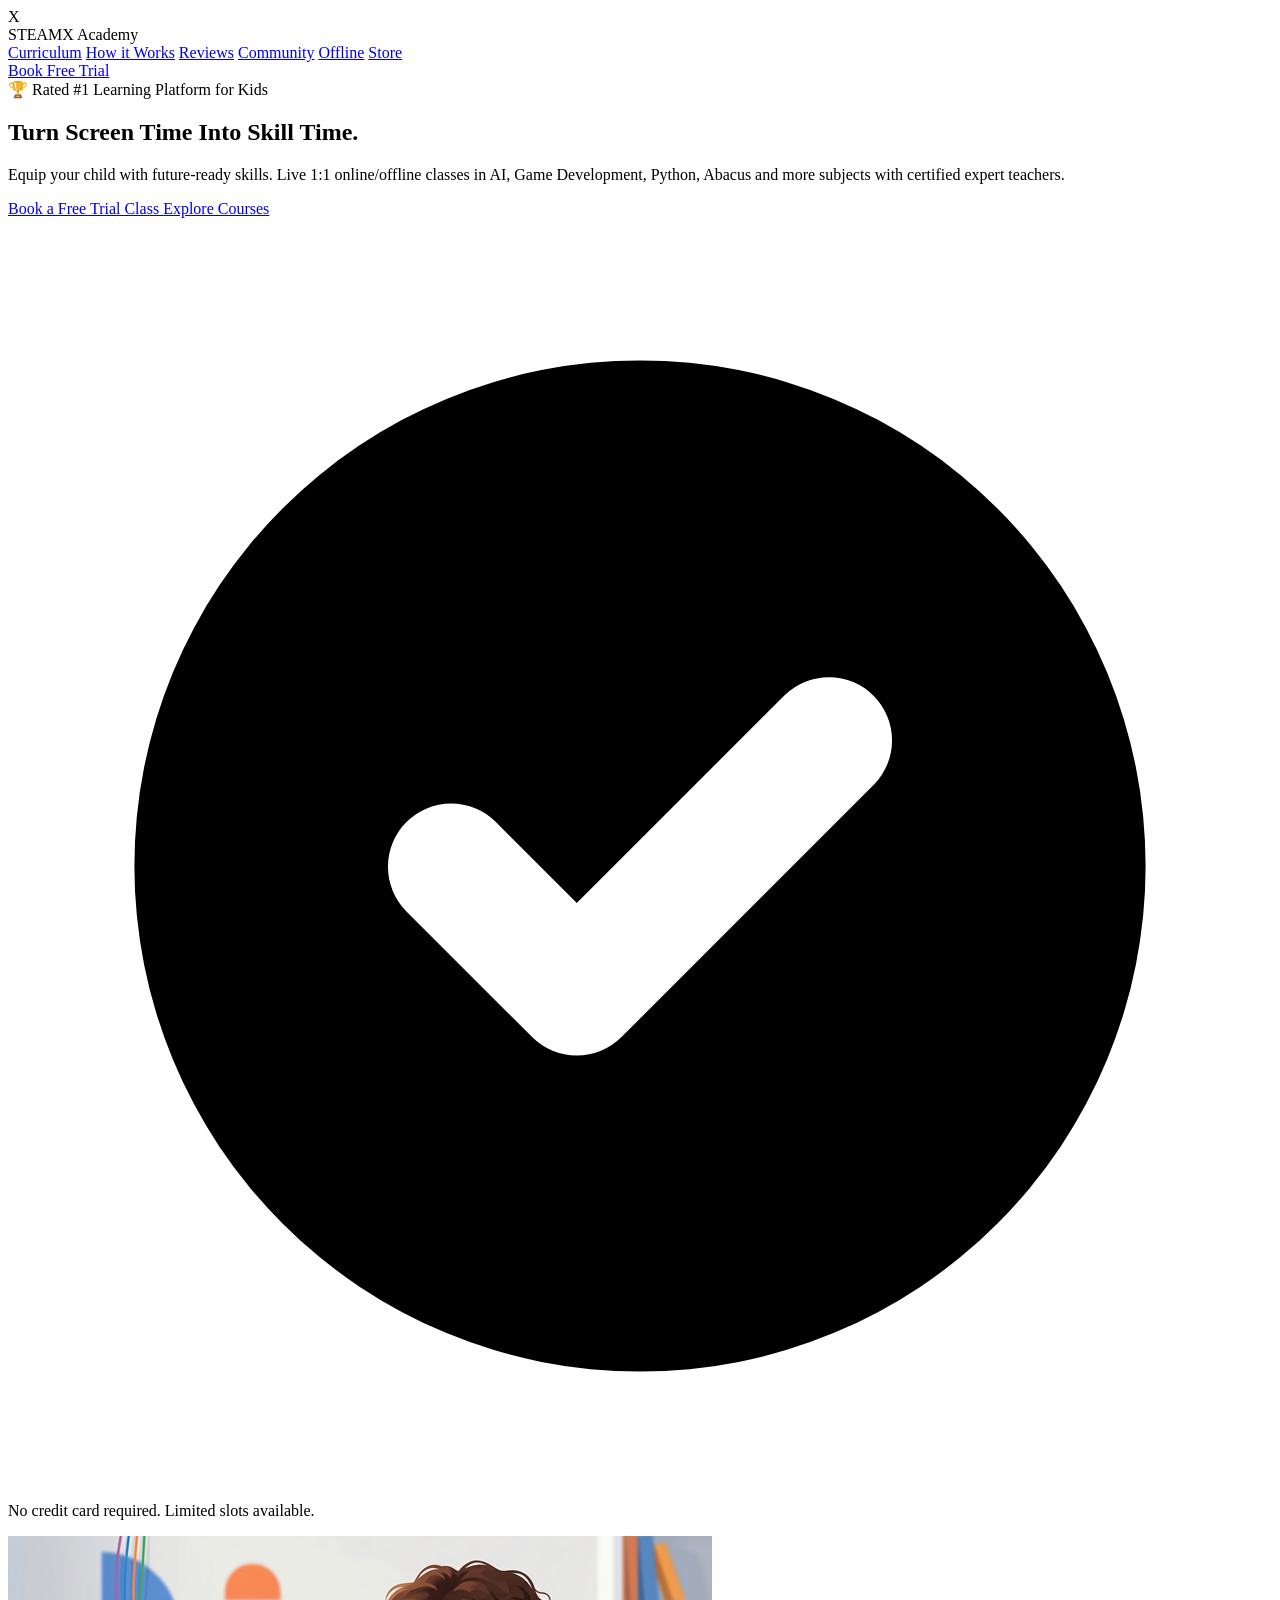
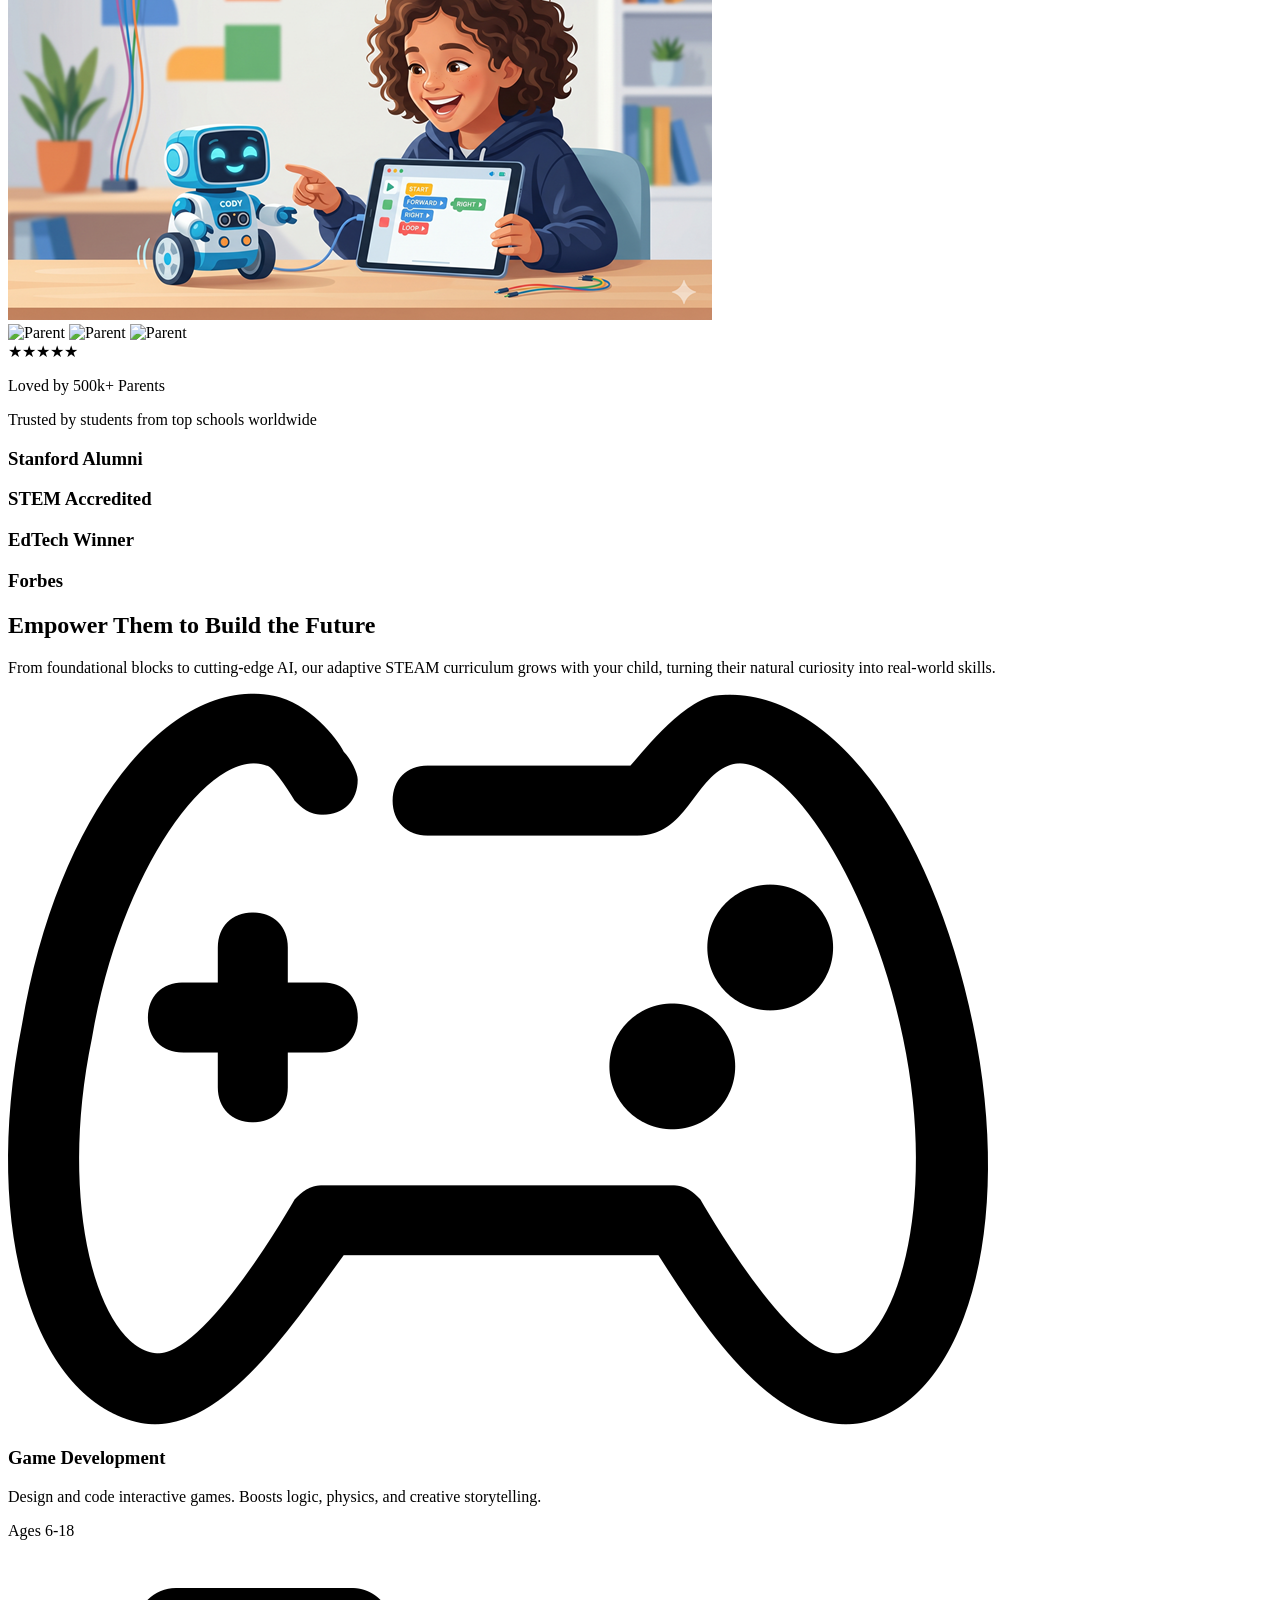
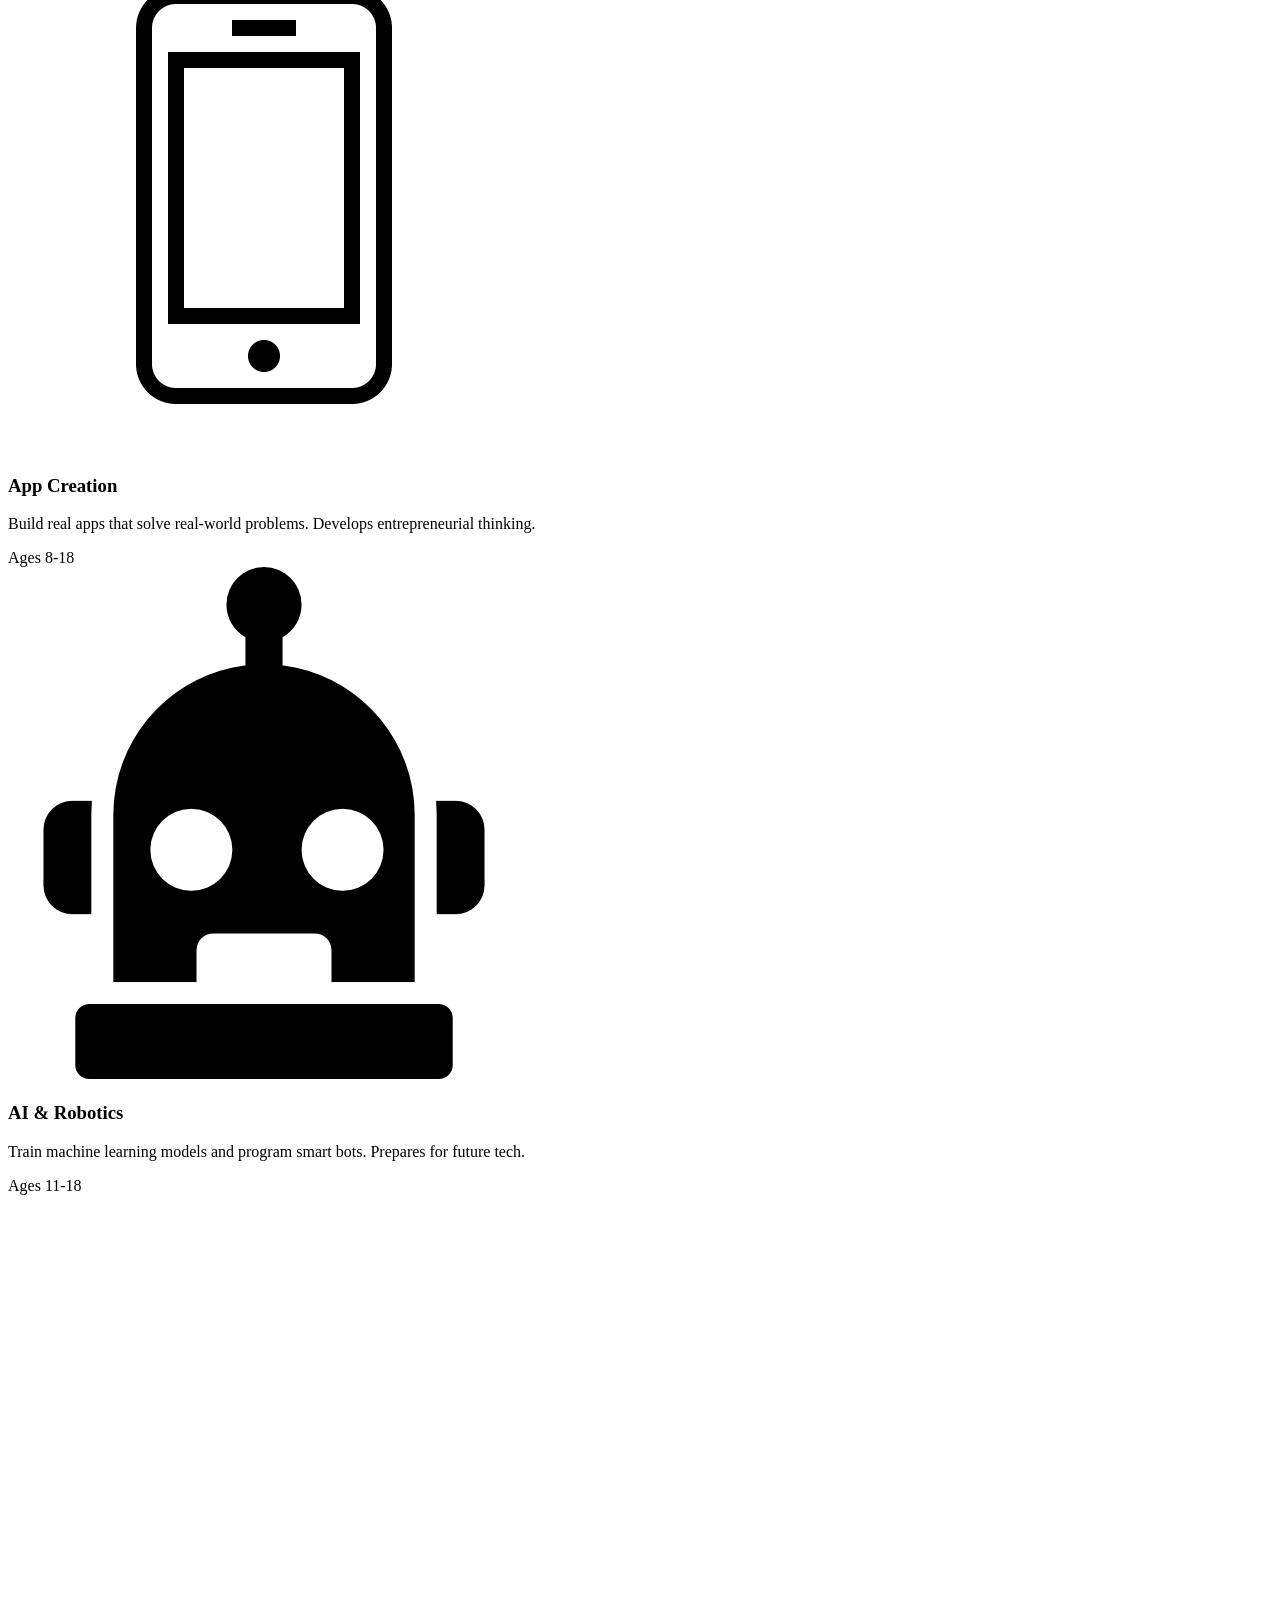
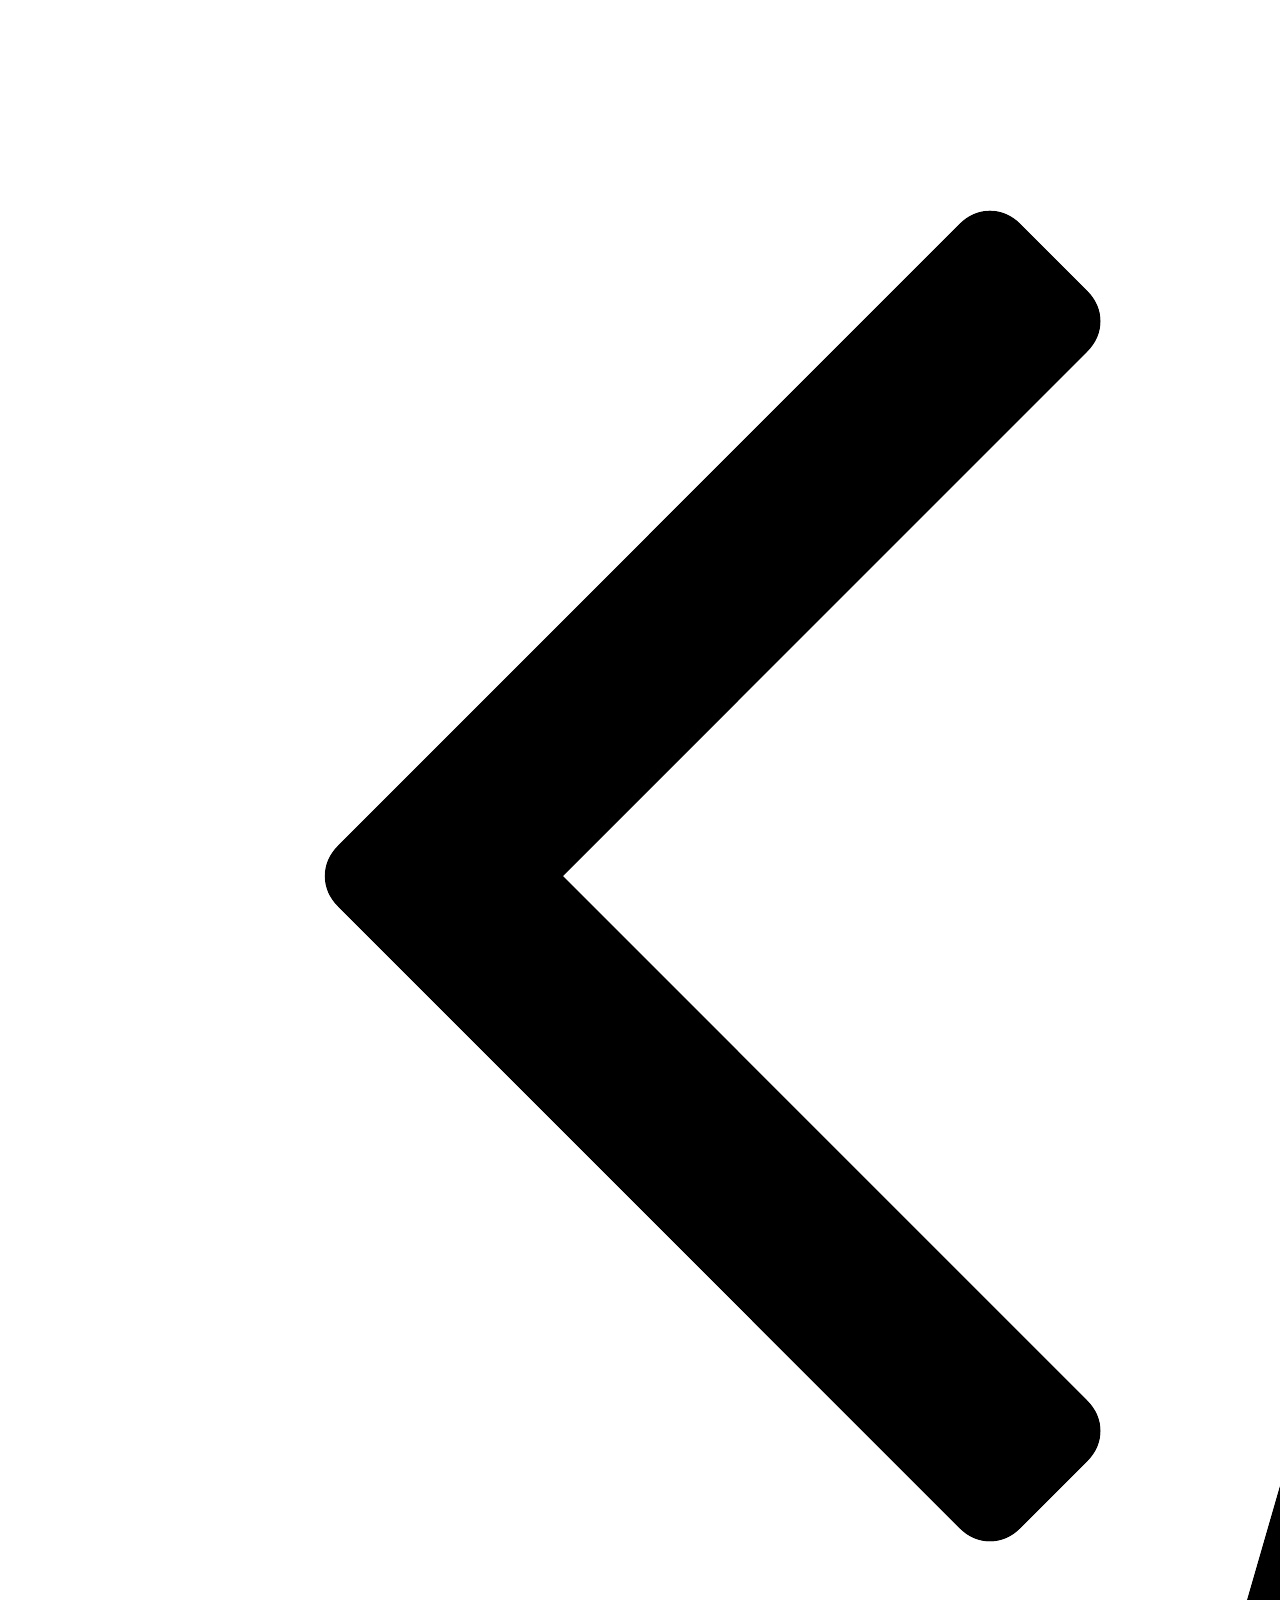
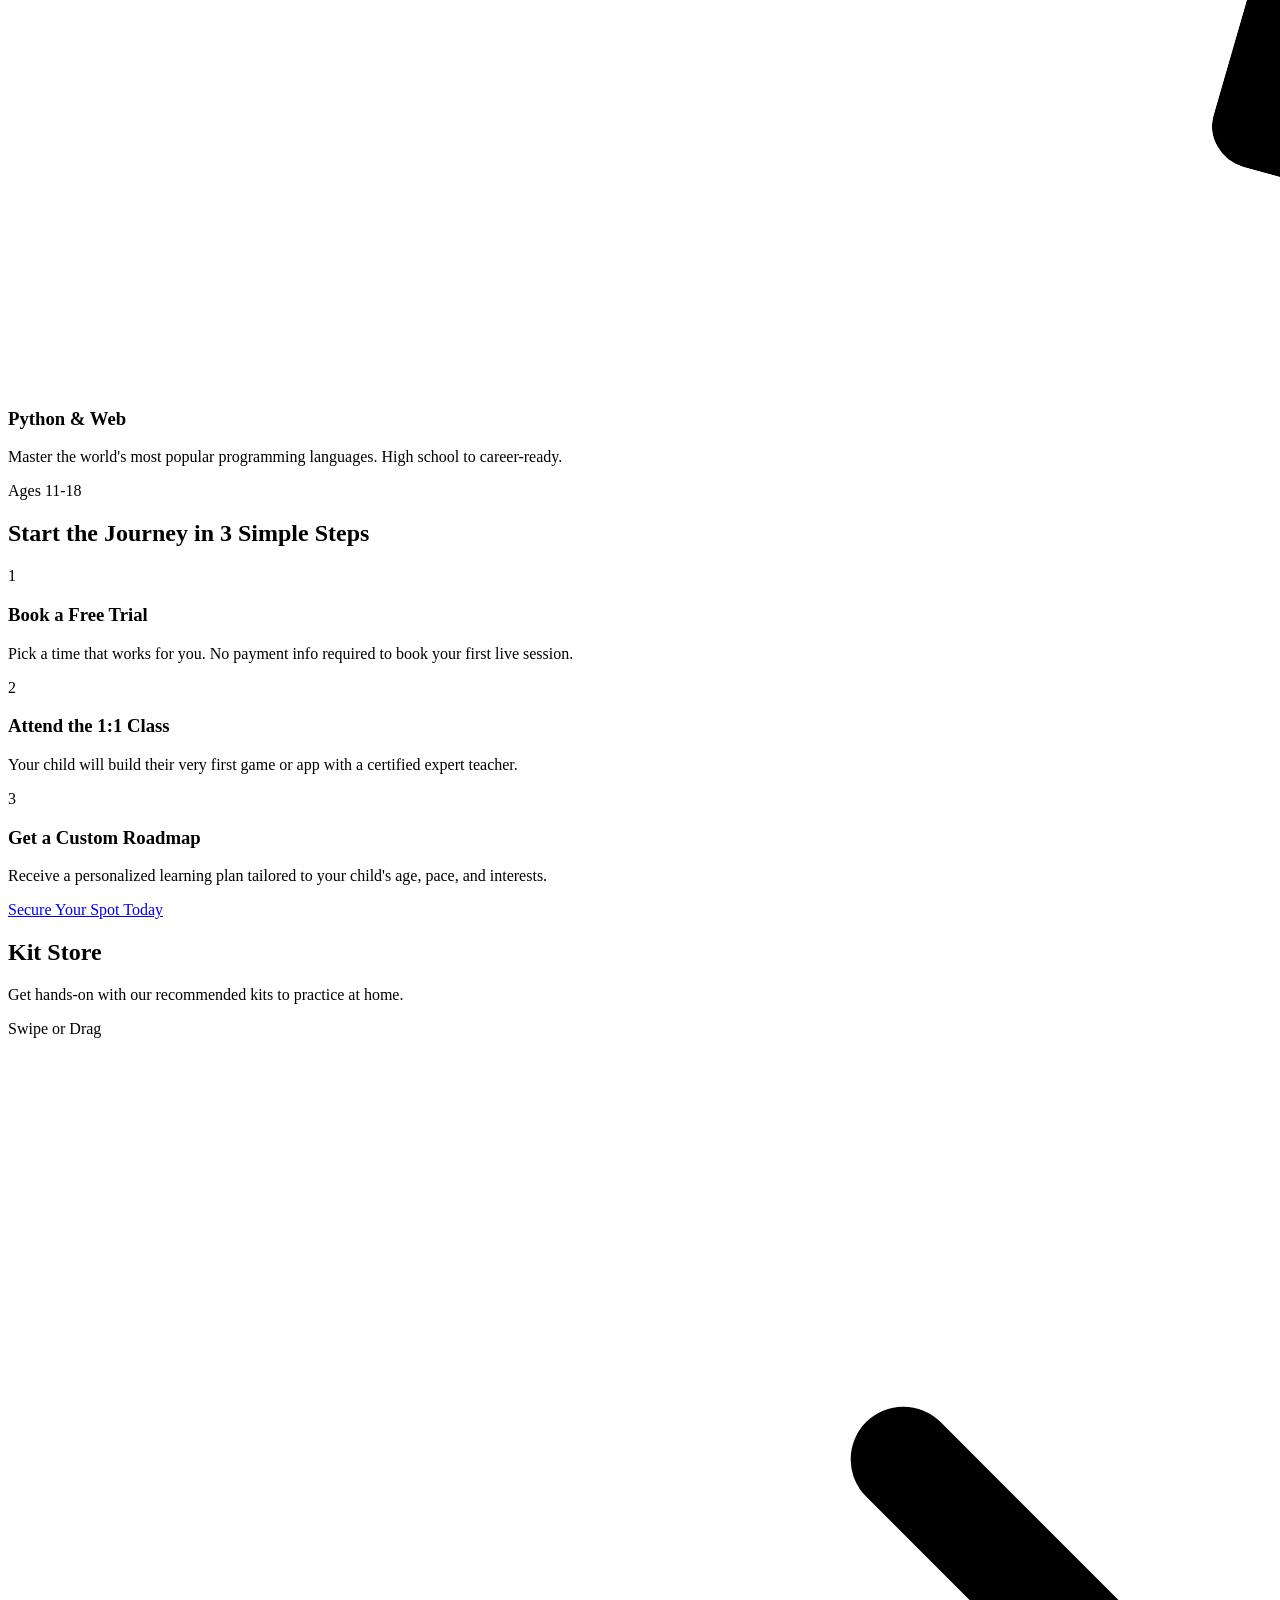
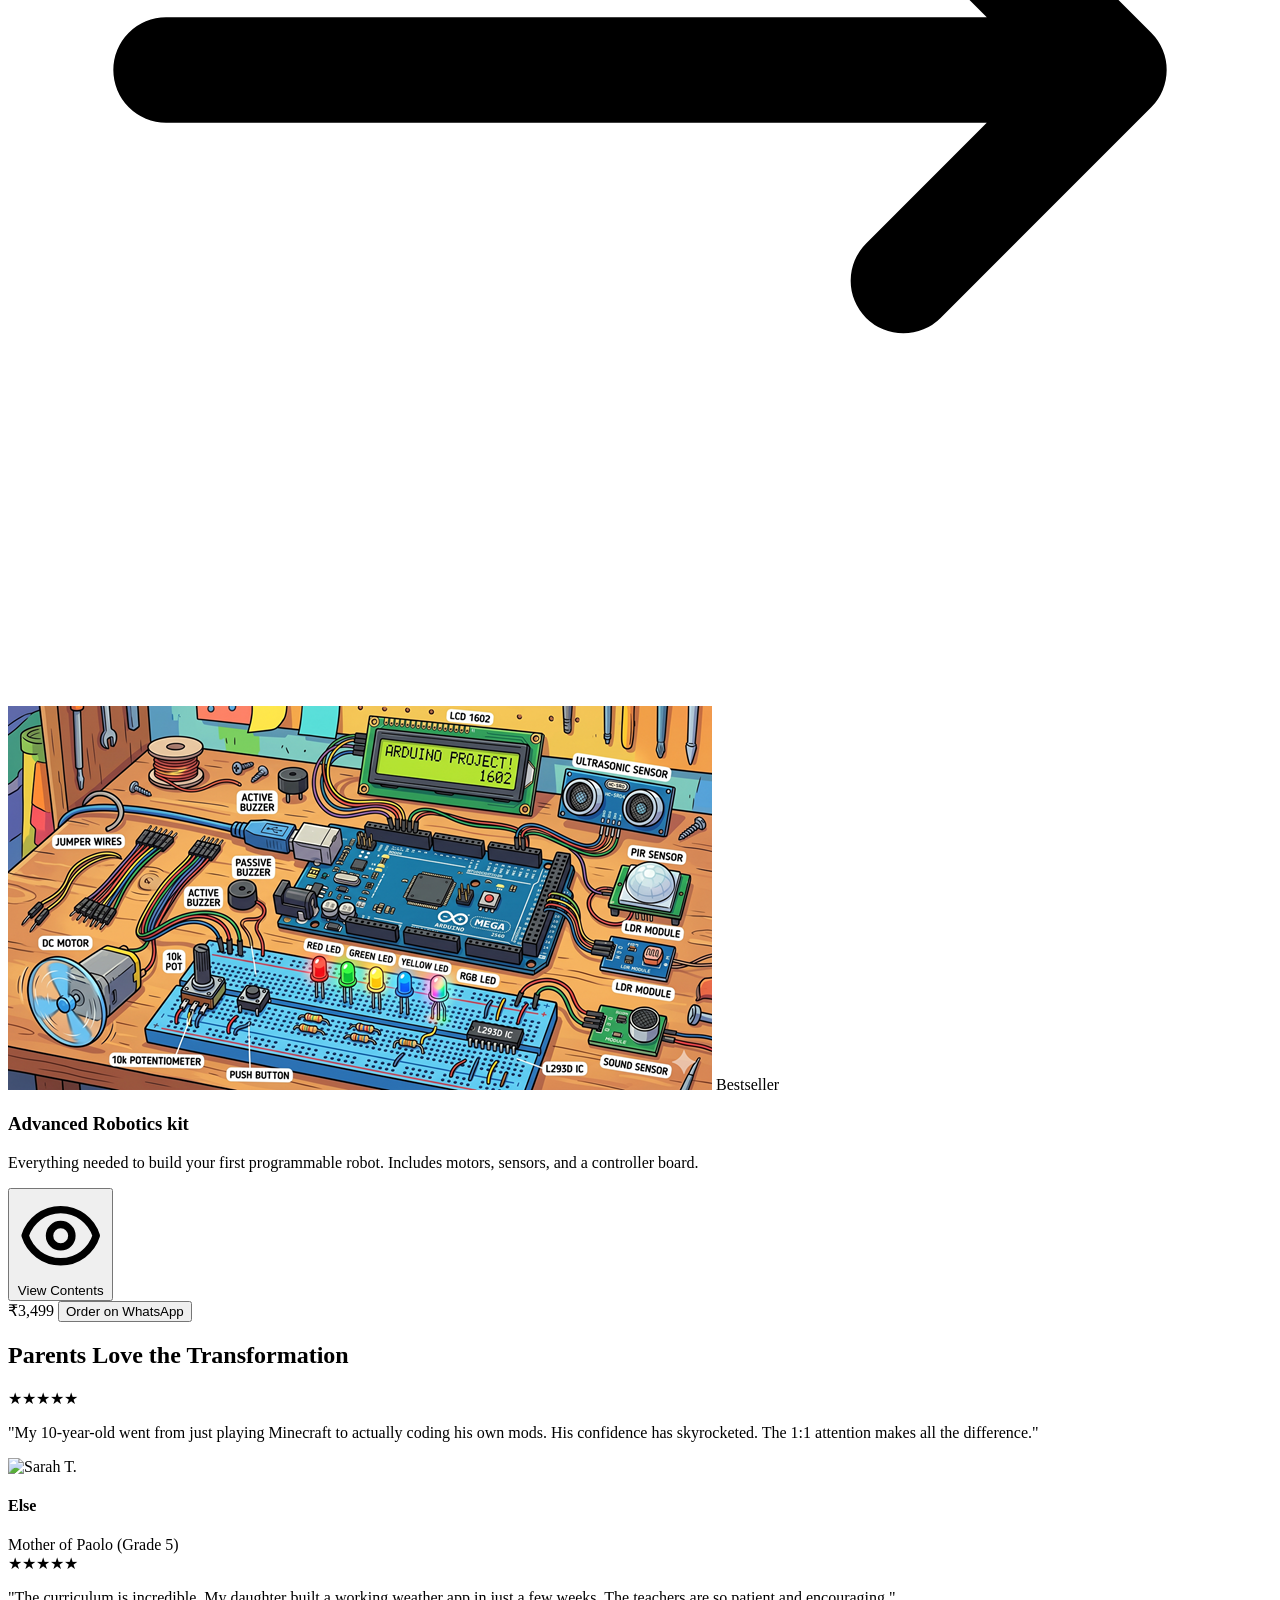
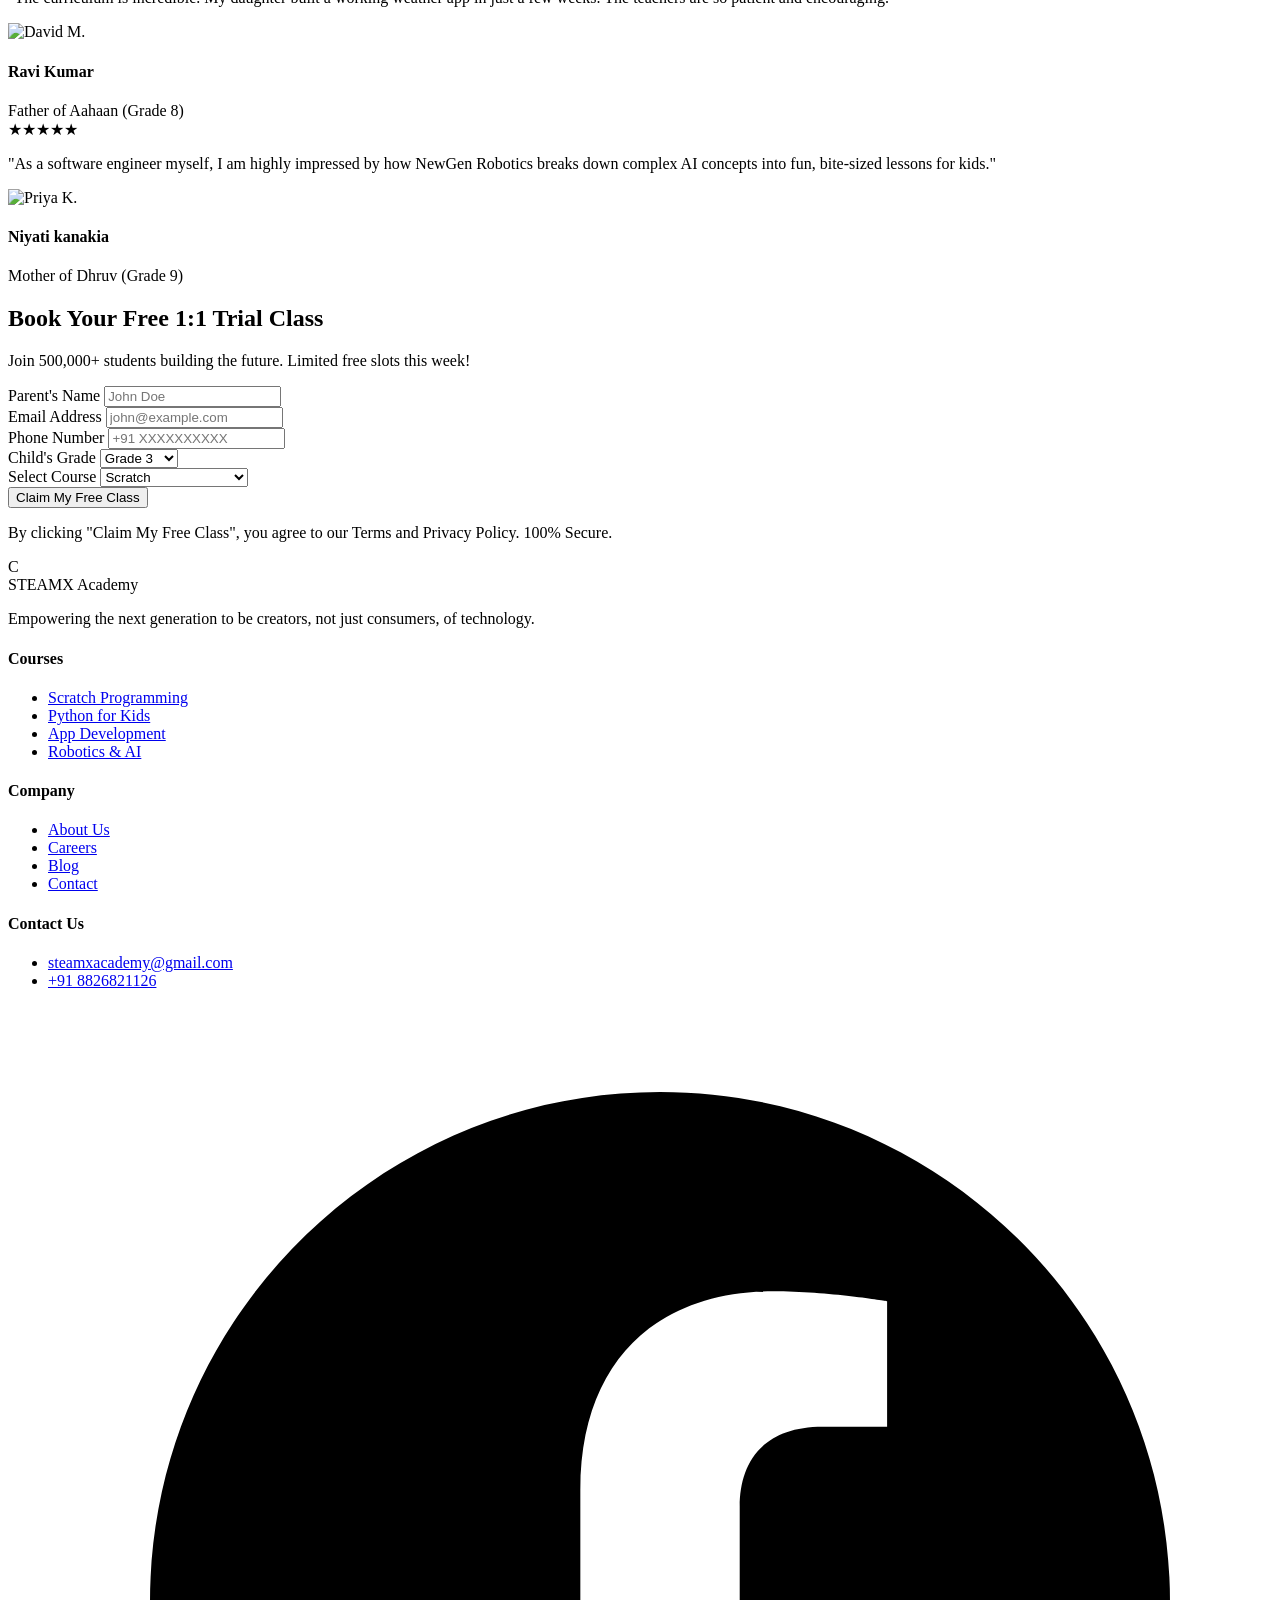
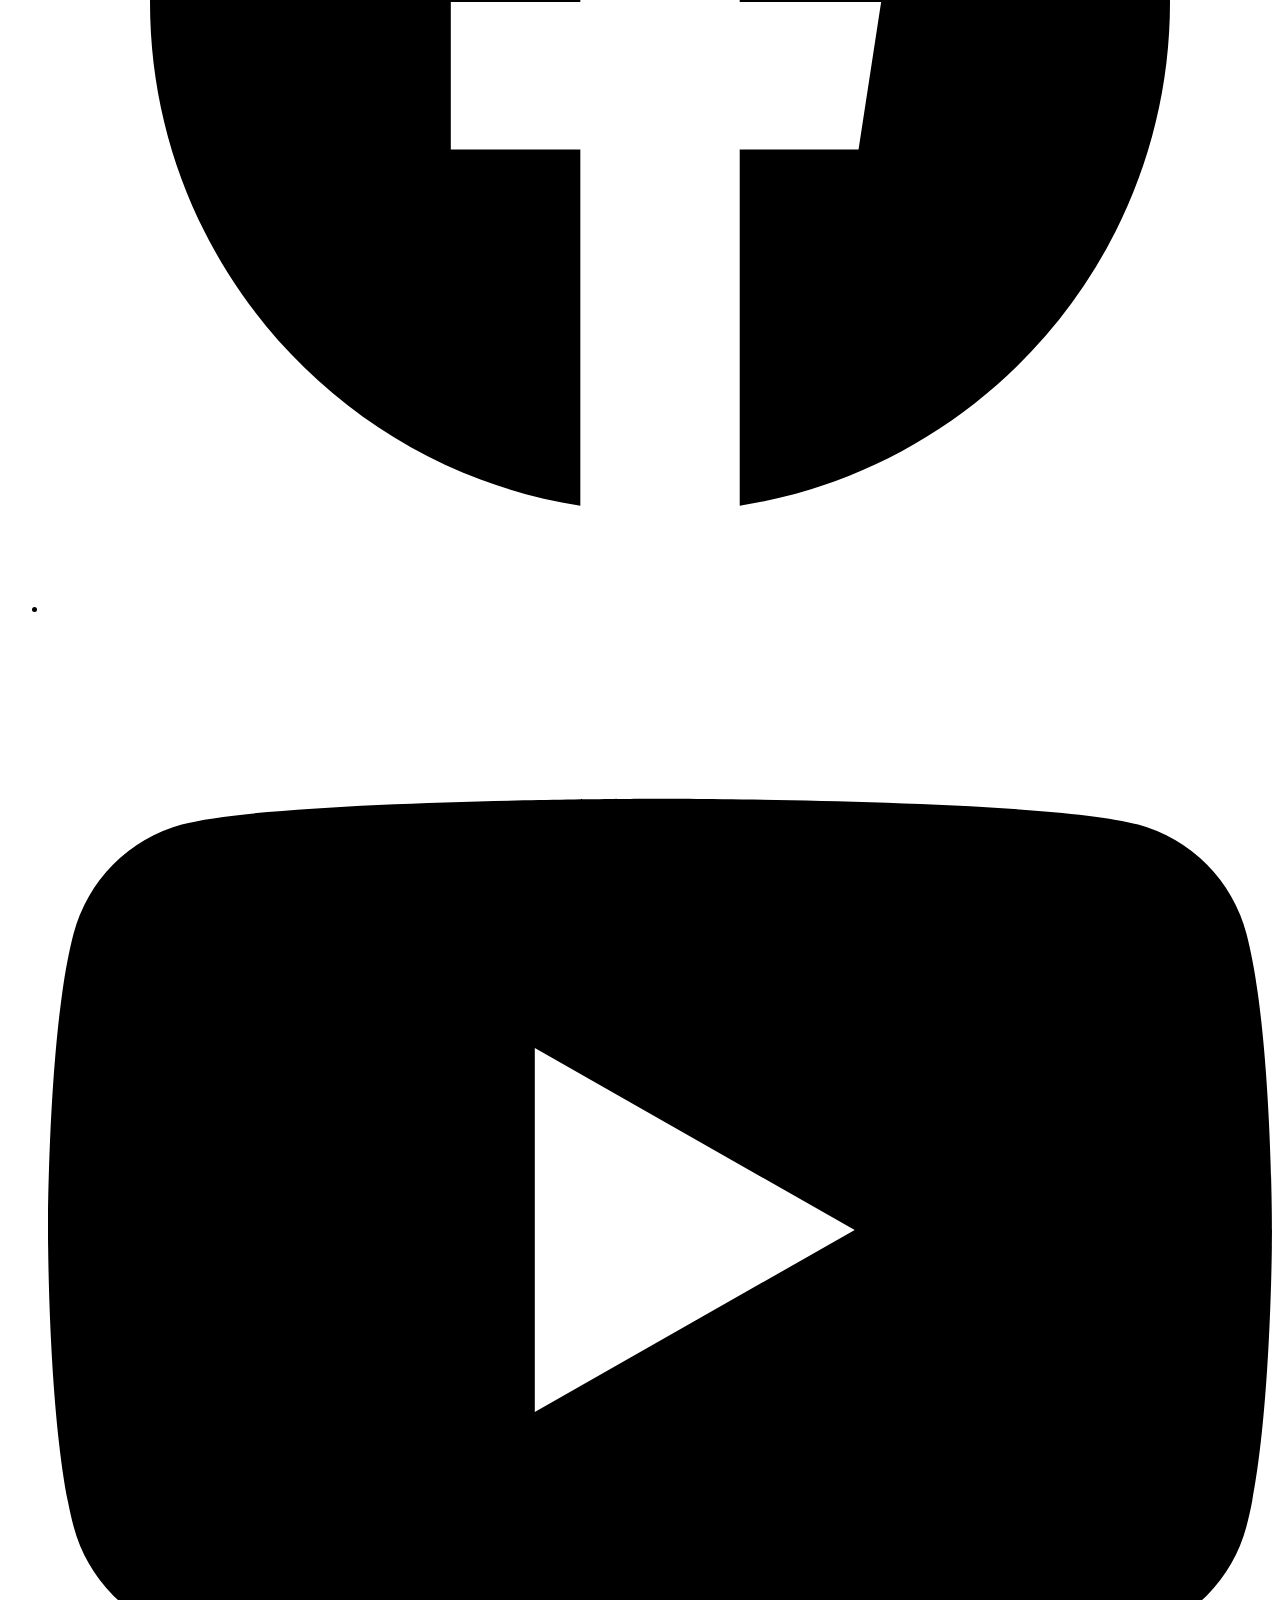
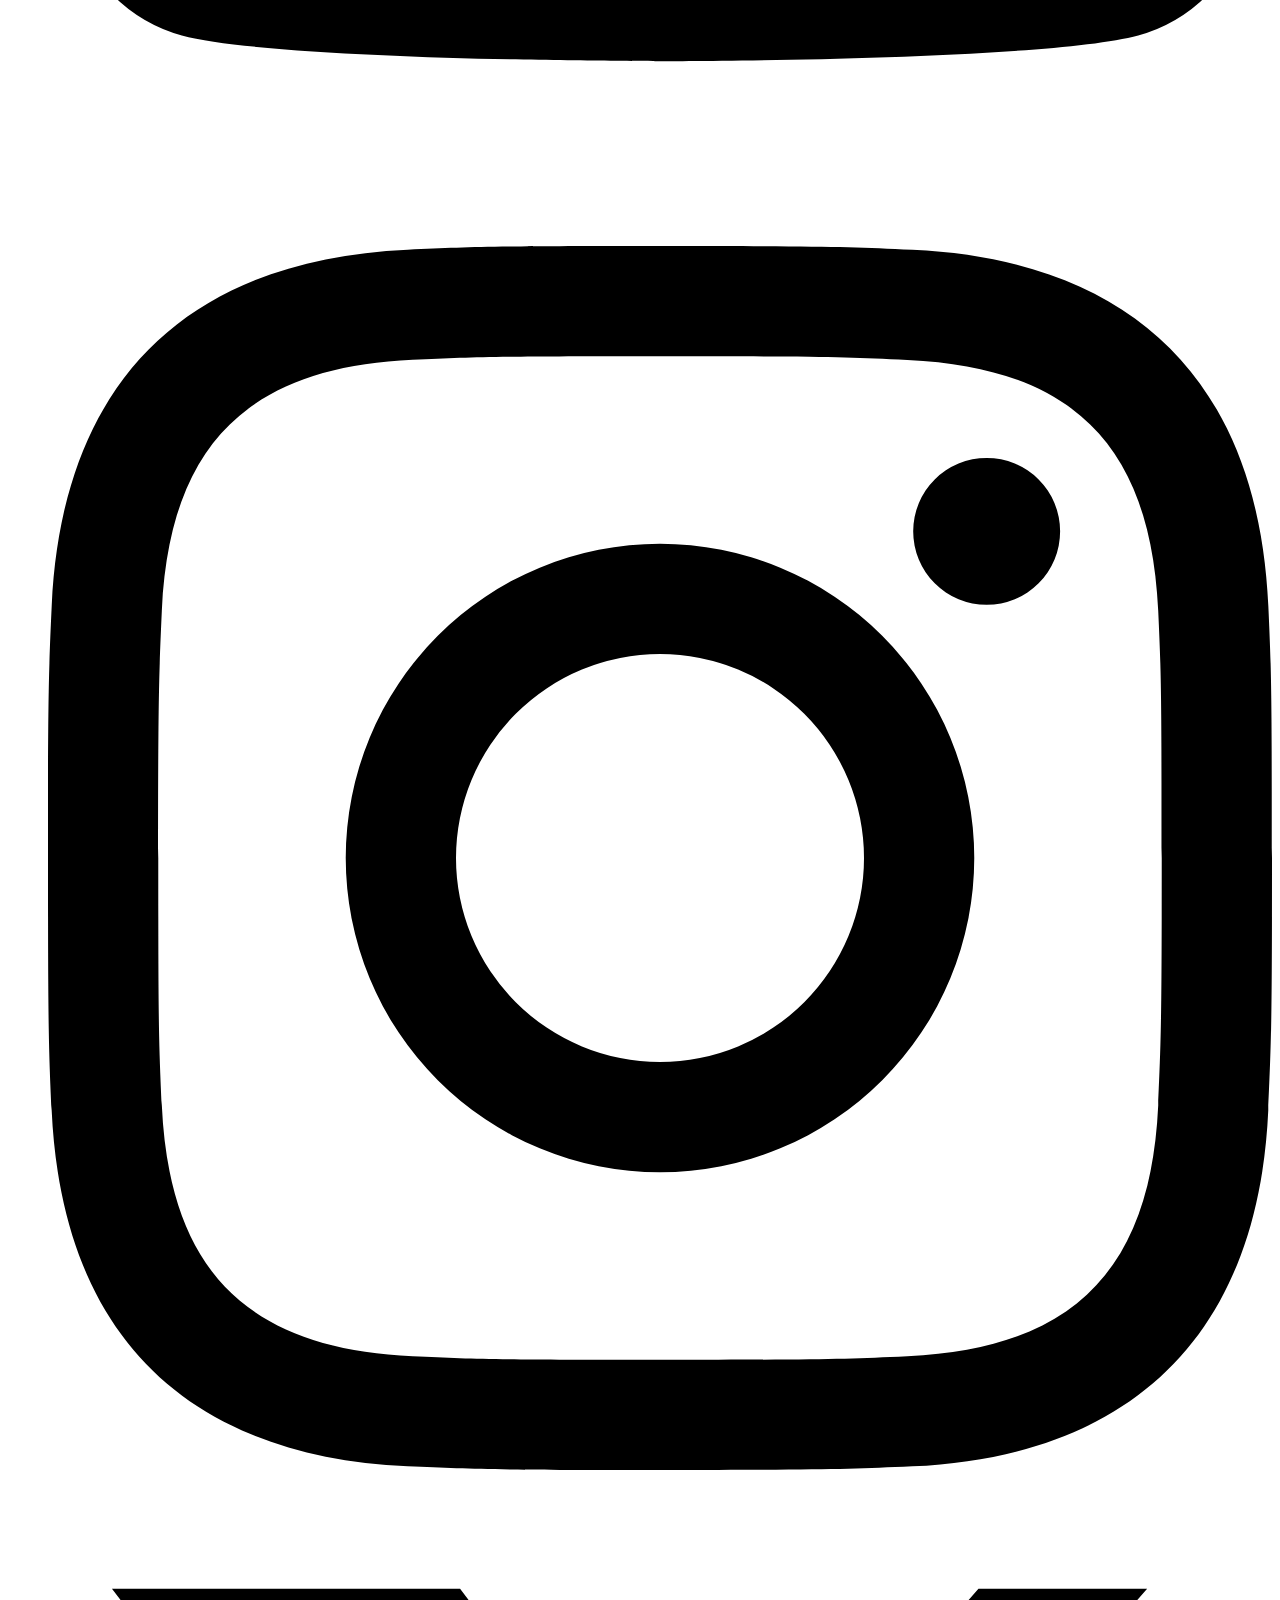
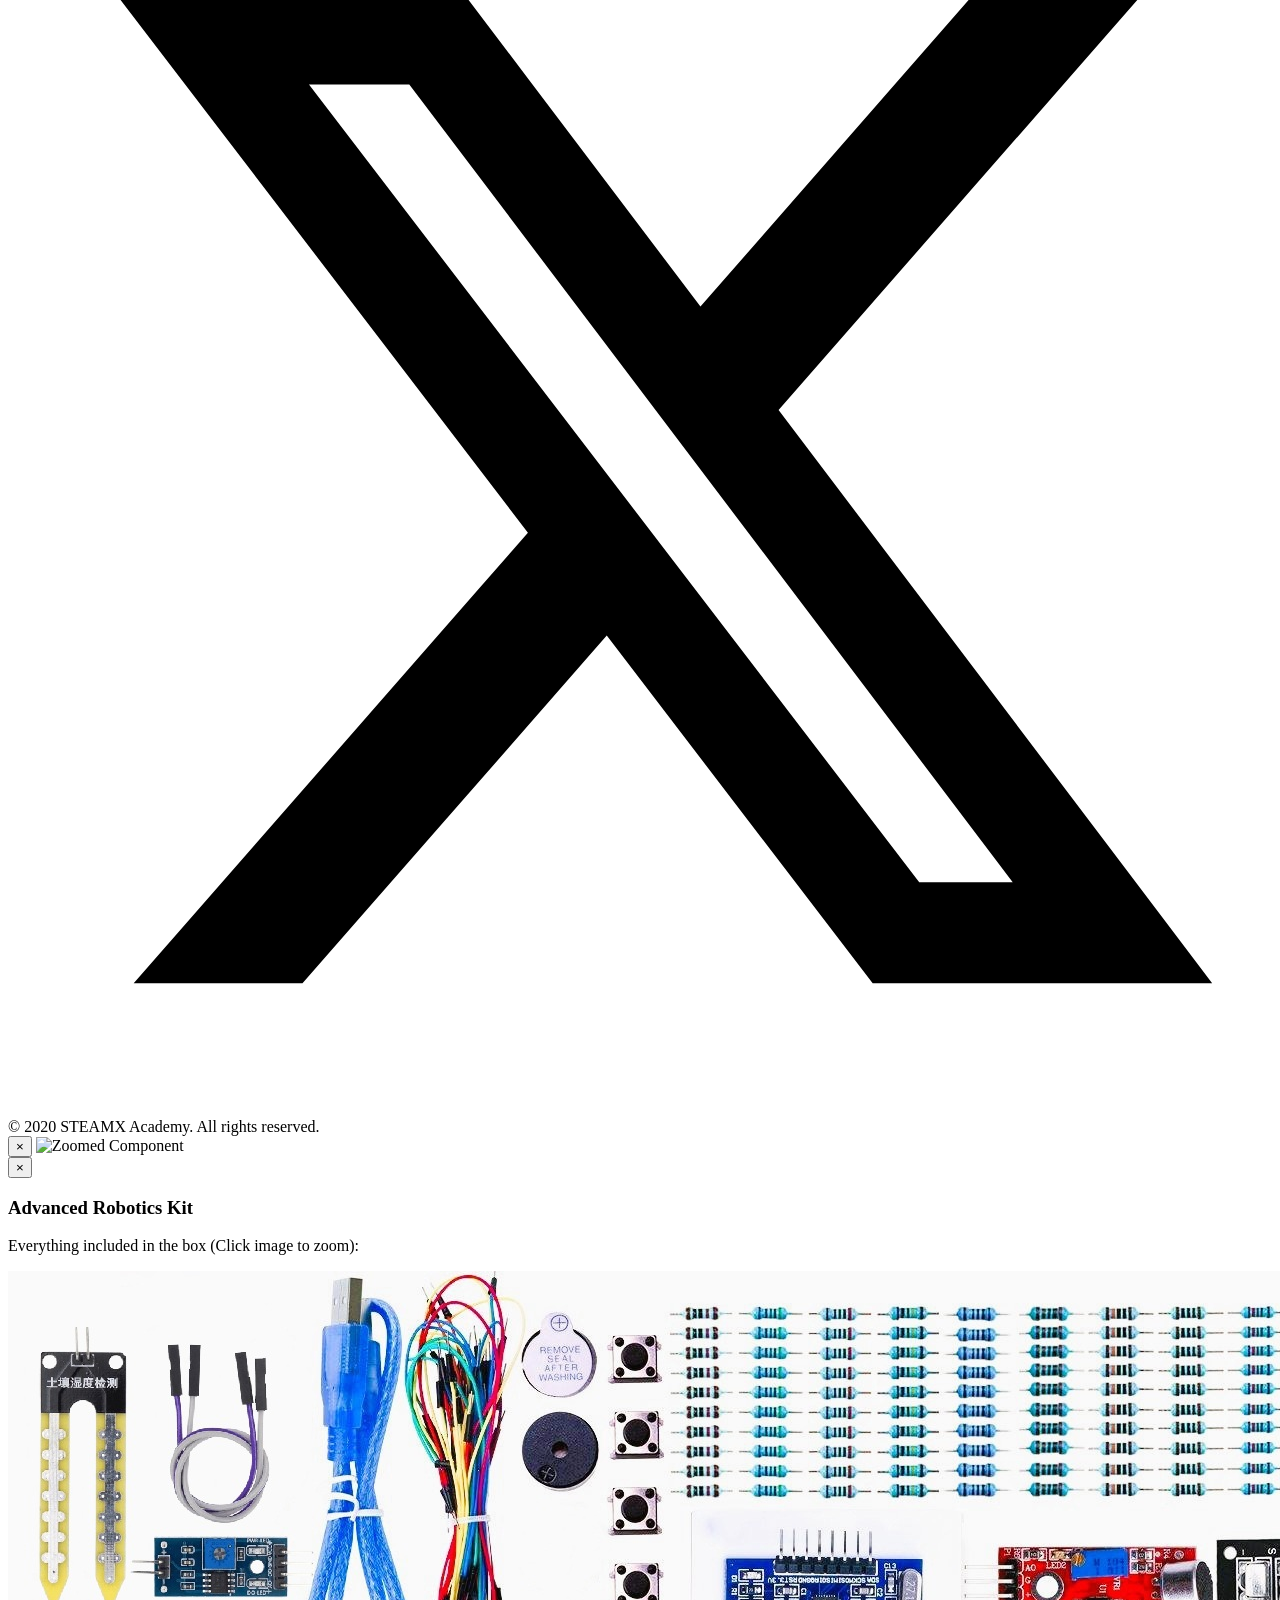
==== commit ab16af59: "update" ====
--- a/index.html
+++ b/index.html
@@ -1,13 +1,16 @@
 <!DOCTYPE html>
 <html lang="en" class="scroll-smooth">
+
 <head>
     <meta charset="UTF-8">
     <meta name="viewport" content="width=device-width, initial-scale=1.0">
-    <title>NewGen Robotics | Future-Ready Coding Classes for Kids (Grades 1-12)</title>
-    <meta name="description" content="Turn your child's screen time into skill time with Codingal. Live 1:1 online coding classes for grades 1-12. Book a free trial today!">
-    
-    <link href="https://fonts.googleapis.com/css2?family=Poppins:wght@300;400;600;700;800&display=swap" rel="stylesheet">
-    
+    <title>STEAMX Academy | Future-Ready Coding Classes for Kids (Grades 1-12)</title>
+    <meta name="description"
+        content="Turn your child's screen time into skill time with Codingal. Live 1:1 online coding classes for grades 1-12. Book a free trial today!">
+
+    <link href="https://fonts.googleapis.com/css2?family=Poppins:wght@300;400;600;700;800&display=swap"
+        rel="stylesheet">
+
     <script src="https://cdn.tailwindcss.com"></script>
     <script>
         tailwind.config = {
@@ -40,14 +43,17 @@
 
     <link rel="stylesheet" href="css/styles.css">
 </head>
+
 <body class="font-sans text-gray-800 antialiased bg-gray-50">
 
     <nav class="fixed w-full z-50 bg-white/95 backdrop-blur-sm shadow-sm border-b border-gray-100 transition-all">
         <div class="max-w-7xl mx-auto px-4 sm:px-6 lg:px-8">
             <div class="flex justify-between items-center h-20">
                 <div class="flex items-center gap-2">
-                    <div class="w-10 h-10 bg-brandBlue-600 rounded-xl flex items-center justify-center text-white font-bold text-xl">N</div>
-                    <span class="font-bold text-2xl text-gray-900 tracking-tight">NewGen Robotics</span>
+                    <div
+                        class="w-10 h-10 bg-brandBlue-600 rounded-xl flex items-center justify-center text-white font-bold text-xl">
+                        X</div>
+                    <span class="font-bold text-2xl text-gray-900 tracking-tight">STEAMX Academy</span>
                 </div>
                 <div class="hidden md:flex space-x-8 items-center font-medium text-gray-600">
                     <a href="#curriculum" class="hover:text-brandBlue-600 transition">Curriculum</a>
@@ -58,50 +64,99 @@
                     <a href="#store" class="hover:text-brandBlue-600 transition">Store</a>
                 </div>
                 <div class="flex items-center space-x-2 sm:space-x-4">
-                    <a href="#booking" class="bg-brandYellow-400 hover:bg-brandYellow-500 text-gray-900 font-bold text-xs sm:text-sm px-3 py-2 sm:px-6 sm:py-3 rounded-full transition shadow-soft pulse-slow whitespace-nowrap">
+                    <a href="#booking"
+                        class="bg-brandYellow-400 hover:bg-brandYellow-500 text-gray-900 font-bold text-xs sm:text-sm px-3 py-2 sm:px-6 sm:py-3 rounded-full transition shadow-soft pulse-slow whitespace-nowrap">
                         Book Free Trial
                     </a>
                 </div>
             </div>
         </div>
     </nav>
+
+
+    <!-- DYNAMIC COLOR-CHOOSER FESTIVAL BANNER    -->                     
+    <!-- <div id="festival-banner" class="fixed w-full z-40 transition-all duration-300 hidden" style="top: 80px;">
+        <div id="banner-bg"
+            class="shadow-lg py-3.5 px-4 sm:px-6 lg:px-8 text-center relative flex items-center justify-center min-h-[56px] rounded-b-2xl border-b-4">
+
+           
+            <div class="absolute inset-0 overflow-hidden opacity-10 pointer-events-none select-none">
+                <span class="absolute left-[5%] top-2 text-xl">🚀</span>
+                <span class="absolute left-[20%] bottom-1 text-lg">✨</span>
+                <span class="absolute right-[15%] top-1 text-2xl">🤖</span>
+                <span class="absolute right-[5%] bottom-2 text-xl">🎮</span>
+            </div>
+
+            <p
+                class="text-sm sm:text-base font-extrabold tracking-wide flex items-center justify-center gap-2 sm:gap-4 flex-wrap">
+                <span id="banner-emoji-left" class="text-2xl animate-bounce duration-1000 select-none">🎉</span>
+                <span id="banner-text" class="drop-shadow-[0_1.5px_1.5px_rgba(0,0,0,0.3)] tracking-wide"></span>
+                <span id="banner-emoji-right"
+                    class="text-2xl animate-bounce duration-1000 hidden sm:inline-block select-none"
+                    style="animation-delay: 0.2s">✨</span>
+
+               
+                <button id="banner-cta"
+                    class="inline-block font-black text-xs sm:text-sm px-5 py-2 rounded-full uppercase tracking-wider transform hover:scale-105 transition-all duration-150 whitespace-nowrap ml-2">
+                    Let's Play!
+                </button>
+            </p>
+
+            <button onclick="closeFestivalBanner()"
+                class="absolute right-3 top-1/2 -translate-y-1/2 w-7 h-7 bg-black/20 hover:bg-black/40 text-white rounded-full flex items-center justify-center font-bold text-sm transition-all shadow-inner">&times;</button>
+        </div>
+    </div> -->
+
 
     <section class="pt-32 pb-20 lg:pt-40 lg:pb-28 bg-brandBlue-50 overflow-hidden relative">
         <div class="max-w-7xl mx-auto px-4 sm:px-6 lg:px-8 relative z-10">
             <div class="grid lg:grid-cols-2 gap-12 items-center">
                 <div class="max-w-2xl">
-                    <div class="inline-block bg-brandBlue-100 text-brandBlue-700 font-semibold px-4 py-1.5 rounded-full mb-6 text-sm">
-                        🏆 Rated #1 Robotics & Coding Platform for Kids
+                    <div
+                        class="inline-block bg-brandBlue-100 text-brandBlue-700 font-semibold px-4 py-1.5 rounded-full mb-6 text-sm">
+                        🏆 Rated #1 Learning Platform for Kids
                     </div>
                     <h1 class="text-4xl lg:text-6xl font-extrabold text-gray-900 leading-tight mb-6">
                         Turn Screen Time Into <span class="text-brandBlue-600">Skill Time.</span>
                     </h1>
                     <p class="text-lg text-gray-600 mb-8 leading-relaxed">
-                        Equip your child with future-ready skills. Live 1:1 online/offline classes in AI, Game Development, and Python with certified expert teachers.
+                        Equip your child with future-ready skills. Live 1:1 online/offline classes in AI, Game
+                        Development, Python, Abacus and more subjects with certified expert teachers.
                     </p>
                     <div class="flex flex-col sm:flex-row gap-4">
-                        <a href="#booking" class="bg-brandYellow-400 hover:bg-brandYellow-500 text-gray-900 font-bold text-base md:text-lg px-6 py-3.5 md:px-8 md:py-4 rounded-full text-center transition shadow-lg transform hover:-translate-y-1">
+                        <a href="#booking"
+                            class="bg-brandYellow-400 hover:bg-brandYellow-500 text-gray-900 font-bold text-base md:text-lg px-6 py-3.5 md:px-8 md:py-4 rounded-full text-center transition shadow-lg transform hover:-translate-y-1">
                             Book a Free Trial Class
                         </a>
-                        <a href="#curriculum" class="bg-white text-gray-700 hover:text-brandBlue-600 font-bold text-base md:text-lg px-6 py-3.5 md:px-8 md:py-4 rounded-full text-center transition shadow-sm border border-gray-200">
+                        <a href="#curriculum"
+                            class="bg-white text-gray-700 hover:text-brandBlue-600 font-bold text-base md:text-lg px-6 py-3.5 md:px-8 md:py-4 rounded-full text-center transition shadow-sm border border-gray-200">
                             Explore Courses
                         </a>
                     </div>
                     <p class="mt-4 text-sm text-gray-500 flex items-center gap-2">
-                        <svg class="w-5 h-5 text-green-500" fill="currentColor" viewBox="0 0 20 20"><path fill-rule="evenodd" d="M10 18a8 8 0 100-16 8 8 0 000 16zm3.707-9.293a1 1 0 00-1.414-1.414L9 10.586 7.707 9.293a1 1 0 00-1.414 1.414l2 2a1 1 0 001.414 0l4-4z" clip-rule="evenodd"></path></svg>
+                        <svg class="w-5 h-5 text-green-500" fill="currentColor" viewBox="0 0 20 20">
+                            <path fill-rule="evenodd"
+                                d="M10 18a8 8 0 100-16 8 8 0 000 16zm3.707-9.293a1 1 0 00-1.414-1.414L9 10.586 7.707 9.293a1 1 0 00-1.414 1.414l2 2a1 1 0 001.414 0l4-4z"
+                                clip-rule="evenodd"></path>
+                        </svg>
                         No credit card required. Limited slots available.
                     </p>
                 </div>
-                
+
                 <div class="relative">
                     <div class="absolute inset-0 bg-brandBlue-600 rounded-3xl transform rotate-3 opacity-10"></div>
-                    <img src="assets/hero.png" alt="Happy child coding on laptop" class="rounded-3xl shadow-2xl relative z-10 object-cover h-[500px] w-full">
-                    
-                    <div class="absolute -bottom-6 -left-6 bg-white p-4 rounded-2xl shadow-xl z-20 flex items-center gap-4">
+                    <img src="assets/hero.png" alt="Happy child coding on laptop"
+                        class="rounded-3xl shadow-2xl relative z-10 object-cover h-[500px] w-full">
+
+                    <div
+                        class="absolute -bottom-6 -left-6 bg-white p-4 rounded-2xl shadow-xl z-20 flex items-center gap-4">
                         <div class="flex -space-x-3">
-                            <img class="w-10 h-10 rounded-full border-2 border-white" src="https://i.pravatar.cc/100?img=1" alt="Parent">
-                            <img class="w-10 h-10 rounded-full border-2 border-white" src="https://i.pravatar.cc/100?img=2" alt="Parent">
-                            <img class="w-10 h-10 rounded-full border-2 border-white" src="https://i.pravatar.cc/100?img=3" alt="Parent">
+                            <img class="w-10 h-10 rounded-full border-2 border-white"
+                                src="https://i.pravatar.cc/100?img=1" alt="Parent">
+                            <img class="w-10 h-10 rounded-full border-2 border-white"
+                                src="https://i.pravatar.cc/100?img=2" alt="Parent">
+                            <img class="w-10 h-10 rounded-full border-2 border-white"
+                                src="https://i.pravatar.cc/100?img=3" alt="Parent">
                         </div>
                         <div>
                             <div class="flex text-brandYellow-400 text-sm">★★★★★</div>
@@ -115,7 +170,8 @@
 
     <section class="py-10 bg-white border-b border-gray-100">
         <div class="max-w-7xl mx-auto px-4 sm:px-6 lg:px-8 text-center">
-            <p class="text-sm font-semibold text-gray-400 uppercase tracking-wider mb-6">Trusted by students from top schools worldwide</p>
+            <p class="text-sm font-semibold text-gray-400 uppercase tracking-wider mb-6">Trusted by students from top
+                schools worldwide</p>
             <div class="flex flex-wrap justify-center gap-8 md:gap-16 opacity-60 grayscale">
                 <h3 class="text-2xl font-bold text-gray-800">Stanford Alumni</h3>
                 <h3 class="text-2xl font-bold text-gray-800">STEM Accredited</h3>
@@ -129,40 +185,49 @@
         <div class="max-w-7xl mx-auto px-4 sm:px-6 lg:px-8">
             <div class="text-center max-w-3xl mx-auto mb-16">
                 <h2 class="text-3xl md:text-4xl font-extrabold text-gray-900 mb-4">Empower Them to Build the Future</h2>
-                <p class="text-lg text-gray-600">From block-based basics to advanced artificial intelligence, we guide your child step-by-step based on their age and interests.</p>
+                <p class="text-lg text-gray-600">From foundational blocks to cutting-edge AI, our adaptive STEAM curriculum grows with your child, 
+                    turning their natural curiosity into real-world skills.</p>
             </div>
 
             <div class="grid md:grid-cols-2 lg:grid-cols-4 gap-8">
                 <div class="bg-white p-8 rounded-3xl shadow-soft hover:-translate-y-2 transition duration-300">
-                    <div class="w-14 h-14 bg-purple-100 text-purple-600 rounded-2xl flex items-center justify-center text-2xl mb-6">
+                    <div
+                        class="w-14 h-14 bg-purple-100 text-purple-600 rounded-2xl flex items-center justify-center text-2xl mb-6">
                         <img src="assets/game.png" alt="Game console">
                     </div>
                     <h3 class="text-xl font-bold text-gray-900 mb-3">Game Development</h3>
-                    <p class="text-gray-600 mb-4">Design and code interactive games. Boosts logic, physics, and creative storytelling.</p>
+                    <p class="text-gray-600 mb-4">Design and code interactive games. Boosts logic, physics, and creative
+                        storytelling.</p>
                     <span class="text-sm font-semibold text-brandBlue-600">Ages 6-18</span>
                 </div>
                 <div class="bg-white p-8 rounded-3xl shadow-soft hover:-translate-y-2 transition duration-300">
-                    <div class="w-14 h-14 bg-blue-100 text-blue-600 rounded-2xl flex items-center justify-center text-2xl mb-6">
+                    <div
+                        class="w-14 h-14 bg-blue-100 text-blue-600 rounded-2xl flex items-center justify-center text-2xl mb-6">
                         <img src="assets/mobile_phone.png" alt="mobile phone">
                     </div>
                     <h3 class="text-xl font-bold text-gray-900 mb-3">App Creation</h3>
-                    <p class="text-gray-600 mb-4">Build real apps that solve real-world problems. Develops entrepreneurial thinking.</p>
+                    <p class="text-gray-600 mb-4">Build real apps that solve real-world problems. Develops
+                        entrepreneurial thinking.</p>
                     <span class="text-sm font-semibold text-brandBlue-600">Ages 8-18</span>
                 </div>
                 <div class="bg-white p-8 rounded-3xl shadow-soft hover:-translate-y-2 transition duration-300">
-                    <div class="w-14 h-14 bg-green-100 text-green-600 rounded-2xl flex items-center justify-center text-2xl mb-6">
+                    <div
+                        class="w-14 h-14 bg-green-100 text-green-600 rounded-2xl flex items-center justify-center text-2xl mb-6">
                         <img src="assets/robotic_head.png" alt="robotic head">
                     </div>
                     <h3 class="text-xl font-bold text-gray-900 mb-3">AI & Robotics</h3>
-                    <p class="text-gray-600 mb-4">Train machine learning models and program smart bots. Prepares for future tech.</p>
+                    <p class="text-gray-600 mb-4">Train machine learning models and program smart bots. Prepares for
+                        future tech.</p>
                     <span class="text-sm font-semibold text-brandBlue-600">Ages 11-18</span>
                 </div>
                 <div class="bg-white p-8 rounded-3xl shadow-soft hover:-translate-y-2 transition duration-300">
-                    <div class="w-14 h-14 bg-yellow-100 text-yellow-600 rounded-2xl flex items-center justify-center text-2xl mb-6">
+                    <div
+                        class="w-14 h-14 bg-yellow-100 text-yellow-600 rounded-2xl flex items-center justify-center text-2xl mb-6">
                         <img src="assets/coding.png" alt="coding">
                     </div>
                     <h3 class="text-xl font-bold text-gray-900 mb-3">Python & Web</h3>
-                    <p class="text-gray-600 mb-4">Master the world's most popular programming languages. High school to career-ready.</p>
+                    <p class="text-gray-600 mb-4">Master the world's most popular programming languages. High school to
+                        career-ready.</p>
                     <span class="text-sm font-semibold text-brandBlue-600">Ages 11-18</span>
                 </div>
             </div>
@@ -171,30 +236,41 @@
 
     <section id="how-it-works" class="py-20 bg-white">
         <div class="max-w-7xl mx-auto px-4 sm:px-6 lg:px-8">
-            <h2 class="text-3xl md:text-4xl font-extrabold text-center text-gray-900 mb-16">Start the Journey in 3 Simple Steps</h2>
-            
+            <h2 class="text-3xl md:text-4xl font-extrabold text-center text-gray-900 mb-16">Start the Journey in 3
+                Simple Steps</h2>
+
             <div class="grid md:grid-cols-3 gap-12 relative">
                 <div class="hidden md:block absolute top-12 left-[15%] right-[15%] h-0.5 bg-brandBlue-100 z-0"></div>
-                
+
                 <div class="relative z-10 text-center">
-                    <div class="w-24 h-24 mx-auto bg-brandBlue-600 text-white rounded-full flex items-center justify-center text-3xl font-bold mb-6 shadow-lg border-8 border-white">1</div>
+                    <div
+                        class="w-24 h-24 mx-auto bg-brandBlue-600 text-white rounded-full flex items-center justify-center text-3xl font-bold mb-6 shadow-lg border-8 border-white">
+                        1</div>
                     <h3 class="text-xl font-bold text-gray-900 mb-2">Book a Free Trial</h3>
-                    <p class="text-gray-600">Pick a time that works for you. No payment info required to book your first live session.</p>
+                    <p class="text-gray-600">Pick a time that works for you. No payment info required to book your first
+                        live session.</p>
                 </div>
                 <div class="relative z-10 text-center">
-                    <div class="w-24 h-24 mx-auto bg-brandBlue-600 text-white rounded-full flex items-center justify-center text-3xl font-bold mb-6 shadow-lg border-8 border-white">2</div>
+                    <div
+                        class="w-24 h-24 mx-auto bg-brandBlue-600 text-white rounded-full flex items-center justify-center text-3xl font-bold mb-6 shadow-lg border-8 border-white">
+                        2</div>
                     <h3 class="text-xl font-bold text-gray-900 mb-2">Attend the 1:1 Class</h3>
-                    <p class="text-gray-600">Your child will build their very first game or app with a certified expert teacher.</p>
+                    <p class="text-gray-600">Your child will build their very first game or app with a certified expert
+                        teacher.</p>
                 </div>
                 <div class="relative z-10 text-center">
-                    <div class="w-24 h-24 mx-auto bg-brandBlue-600 text-white rounded-full flex items-center justify-center text-3xl font-bold mb-6 shadow-lg border-8 border-white">3</div>
+                    <div
+                        class="w-24 h-24 mx-auto bg-brandBlue-600 text-white rounded-full flex items-center justify-center text-3xl font-bold mb-6 shadow-lg border-8 border-white">
+                        3</div>
                     <h3 class="text-xl font-bold text-gray-900 mb-2">Get a Custom Roadmap</h3>
-                    <p class="text-gray-600">Receive a personalized learning plan tailored to your child's age, pace, and interests.</p>
-                </div>
-            </div>
-            
+                    <p class="text-gray-600">Receive a personalized learning plan tailored to your child's age, pace,
+                        and interests.</p>
+                </div>
+            </div>
+
             <div class="text-center mt-16">
-                <a href="#booking" class="inline-block bg-brandBlue-600 hover:bg-brandBlue-700 text-white font-bold text-lg px-8 py-4 rounded-full transition shadow-soft">
+                <a href="#booking"
+                    class="inline-block bg-brandBlue-600 hover:bg-brandBlue-700 text-white font-bold text-lg px-8 py-4 rounded-full transition shadow-soft">
                     Secure Your Spot Today
                 </a>
             </div>
@@ -205,34 +281,57 @@
         <div class="max-w-7xl mx-auto px-4 sm:px-6 lg:px-8">
             <div class="flex justify-between items-end mb-10">
                 <div>
-                    <h2 class="text-3xl md:text-4xl font-extrabold text-gray-900 mb-3">Robotics Component Store</h2>
-                    <p class="text-lg text-gray-600">Get hands-on with our recommended robotics kits to practice at home.</p>
+                    <h2 class="text-3xl md:text-4xl font-extrabold text-gray-900 mb-3">Kit Store</h2>
+                    <p class="text-lg text-gray-600">Get hands-on with our recommended kits to practice at
+                        home.</p>
                 </div>
                 <div class="hidden md:flex text-gray-400 font-medium items-center gap-2">
-                    <span>Swipe or Drag</span> 
-                    <svg class="w-5 h-5" fill="none" stroke="currentColor" viewBox="0 0 24 24"><path stroke-linecap="round" stroke-linejoin="round" stroke-width="2" d="M17 8l4 4m0 0l-4 4m4-4H3"></path></svg>
-                </div>
-            </div>
-
-            <div id="store-slider" class="flex overflow-x-auto gap-4 pb-8 scrollbar-hide cursor-grab active:cursor-grabbing w-full">
-                
-                <div class="bg-white rounded-3xl shadow-soft p-5 w-[calc(50%-0.5rem)] md:w-[calc(25%-0.75rem)] flex-shrink-0 flex flex-col hover:-translate-y-2 transition duration-300">
+                    <span>Swipe or Drag</span>
+                    <svg class="w-5 h-5" fill="none" stroke="currentColor" viewBox="0 0 24 24">
+                        <path stroke-linecap="round" stroke-linejoin="round" stroke-width="2"
+                            d="M17 8l4 4m0 0l-4 4m4-4H3"></path>
+                    </svg>
+                </div>
+            </div>
+
+            <div id="store-slider"
+                class="flex overflow-x-auto gap-4 pb-8 scrollbar-hide cursor-grab active:cursor-grabbing w-full">
+
+                <div
+                    class="bg-white rounded-3xl shadow-soft p-5 w-[85%] sm:w-[45%] md:w-[calc(25%-0.75rem)] flex-shrink-0 flex flex-col hover:-translate-y-2 transition duration-300">
+
                     <div class="h-36 bg-gray-100 rounded-2xl mb-4 overflow-hidden relative pointer-events-none">
-                        <img src="assets/Advance kit.png" alt="Advanced Robotics Kit" class="w-full h-full object-cover">
-                        <span class="absolute top-3 right-3 bg-brandYellow-400 text-gray-900 text-[10px] font-bold px-2 py-1 rounded-full uppercase tracking-wider">Bestseller</span>
-                    </div>
+                        <img src="assets/Advance kit.png" alt="Advanced Robotics Kit"
+                            class="w-full h-full object-cover">
+                        <span
+                            class="absolute top-3 right-3 bg-brandYellow-400 text-gray-900 text-[10px] font-bold px-2 py-1 rounded-full uppercase tracking-wider">Bestseller</span>
+                    </div>
+
                     <h3 class="text-lg font-bold text-gray-900 mb-1">Advanced Robotics kit</h3>
-                    <p class="text-gray-500 text-xs mb-3 flex-grow line-clamp-3">Everything needed to build your first programmable robot. Includes motors, sensors, and a controller board.</p>
-                    
-                    <button onclick="openModal('modal-adv-robotics')" class="text-brandBlue-600 hover:text-brandBlue-700 font-semibold text-xs mb-4 flex items-center gap-1 transition-colors w-max">
-                        <svg class="w-3.5 h-3.5" fill="none" stroke="currentColor" viewBox="0 0 24 24"><path stroke-linecap="round" stroke-linejoin="round" stroke-width="2" d="M15 12a3 3 0 11-6 0 3 3 0 016 0z"></path><path stroke-linecap="round" stroke-linejoin="round" stroke-width="2" d="M2.458 12C3.732 7.943 7.523 5 12 5c4.478 0 8.268 2.943 9.542 7-1.274 4.057-5.064 7-9.542 7-4.477 0-8.268-2.943-9.542-7z"></path></svg>
+                    <p class="text-gray-500 text-xs mb-3 flex-grow line-clamp-3">Everything needed to build your first
+                        programmable robot. Includes motors, sensors, and a controller board.</p>
+
+                    <button onclick="openModal('modal-adv-robotics')"
+                        class="text-brandBlue-600 hover:text-brandBlue-700 font-semibold text-xs mb-4 flex items-center gap-1 transition-colors w-max">
+                        <svg class="w-3.5 h-3.5" fill="none" stroke="currentColor" viewBox="0 0 24 24">
+                            <path stroke-linecap="round" stroke-linejoin="round" stroke-width="2"
+                                d="M15 12a3 3 0 11-6 0 3 3 0 016 0z"></path>
+                            <path stroke-linecap="round" stroke-linejoin="round" stroke-width="2"
+                                d="M2.458 12C3.732 7.943 7.523 5 12 5c4.478 0 8.268 2.943 9.542 7-1.274 4.057-5.064 7-9.542 7-4.477 0-8.268-2.943-9.542-7z">
+                            </path>
+                        </svg>
                         View Contents
                     </button>
 
-                    <div class="flex items-center justify-between mt-auto">
-                        <span class="text-lg font-extrabold text-brandBlue-600">₹3,499</span>
-                        <button class="bg-gray-900 hover:bg-gray-800 text-white px-4 py-2 rounded-xl font-semibold transition text-sm z-10 relative">Order on WhatsApp</button>
-                    </div>
+                    <div class="flex items-center justify-between mt-auto gap-2 pt-2 border-t border-gray-50">
+                        <span
+                            class="text-base md:text-lg font-extrabold text-brandBlue-600 whitespace-nowrap">₹3,499</span>
+                        <button onclick="orderKitOnWhatsApp('Advanced Robotics Kit')"
+                            class="bg-gray-900 hover:bg-gray-800 text-white px-3 py-2 md:px-4 md:py-2 rounded-xl font-semibold transition text-xs md:text-sm z-10 relative whitespace-nowrap">
+                            Order on WhatsApp
+                        </button>
+                    </div>
+
                 </div>
             </div>
         </div>
@@ -241,11 +340,13 @@
     <section id="reviews" class="py-20 bg-brandBlue-900 text-white">
         <div class="max-w-7xl mx-auto px-4 sm:px-6 lg:px-8">
             <h2 class="text-3xl md:text-4xl font-extrabold text-center mb-16">Parents Love the Transformation</h2>
-            
+
             <div class="grid md:grid-cols-3 gap-8">
                 <div class="bg-brandBlue-800 p-8 rounded-2xl relative">
                     <div class="text-brandYellow-400 text-xl mb-4">★★★★★</div>
-                    <p class="text-gray-200 mb-6 italic">"My 10-year-old went from just playing Minecraft to actually coding his own mods. His confidence has skyrocketed. The 1:1 attention makes all the difference."</p>
+                    <p class="text-gray-200 mb-6 italic">"My 10-year-old went from just playing Minecraft to actually
+                        coding his own mods. His confidence has skyrocketed. The 1:1 attention makes all the
+                        difference."</p>
                     <div class="flex items-center gap-4">
                         <img src="------------" alt="Sarah T." class="w-12 h-12 rounded-full">
                         <div>
@@ -254,10 +355,11 @@
                         </div>
                     </div>
                 </div>
-                
+
                 <div class="bg-brandBlue-800 p-8 rounded-2xl relative">
                     <div class="text-brandYellow-400 text-xl mb-4">★★★★★</div>
-                    <p class="text-gray-200 mb-6 italic">"The curriculum is incredible. My daughter built a working weather app in just a few weeks. The teachers are so patient and encouraging."</p>
+                    <p class="text-gray-200 mb-6 italic">"The curriculum is incredible. My daughter built a working
+                        weather app in just a few weeks. The teachers are so patient and encouraging."</p>
                     <div class="flex items-center gap-4">
                         <img src="------------------" alt="David M." class="w-12 h-12 rounded-full">
                         <div>
@@ -269,7 +371,8 @@
 
                 <div class="bg-brandBlue-800 p-8 rounded-2xl relative">
                     <div class="text-brandYellow-400 text-xl mb-4">★★★★★</div>
-                    <p class="text-gray-200 mb-6 italic">"As a software engineer myself, I am highly impressed by how NewGen Robotics breaks down complex AI concepts into fun, bite-sized lessons for kids."</p>
+                    <p class="text-gray-200 mb-6 italic">"As a software engineer myself, I am highly impressed by how
+                        NewGen Robotics breaks down complex AI concepts into fun, bite-sized lessons for kids."</p>
                     <div class="flex items-center gap-4">
                         <img src="--------------------" alt="Priya K." class="w-12 h-12 rounded-full">
                         <div>
@@ -287,28 +390,38 @@
             <div class="bg-white rounded-3xl shadow-2xl p-8 md:p-12">
                 <div class="text-center mb-10">
                     <h2 class="text-3xl font-extrabold text-gray-900 mb-4">Book Your Free 1:1 Trial Class</h2>
-                    <p class="text-gray-600">Join 500,000+ students building the future. Limited free slots this week!</p>
-                </div>
-                
+                    <p class="text-gray-600">Join 500,000+ students building the future. Limited free slots this week!
+                    </p>
+                </div>
+
                 <form id="trialForm" action="#" method="POST" onsubmit="event.preventDefault()" class="space-y-6">
                     <div class="grid md:grid-cols-2 gap-6">
                         <div>
                             <label class="block text-sm font-medium text-gray-700 mb-2">Parent's Name</label>
-                            <input type="text" id="parentName" required class="w-full px-5 py-3 border border-gray-300 rounded-xl focus:ring-2 focus:ring-brandBlue-600 focus:border-brandBlue-600 outline-none transition" placeholder="John Doe">
+                            <input type="text" id="parentName" required
+                                class="w-full px-5 py-3 border border-gray-300 rounded-xl focus:ring-2 focus:ring-brandBlue-600 focus:border-brandBlue-600 outline-none transition"
+                                placeholder="John Doe">
                         </div>
                         <div>
                             <label class="block text-sm font-medium text-gray-700 mb-2">Email Address</label>
-                            <input type="email" id="parentEmail" required class="w-full px-5 py-3 border border-gray-300 rounded-xl focus:ring-2 focus:ring-brandBlue-600 focus:border-brandBlue-600 outline-none transition" placeholder="john@example.com">
+                            <input type="email" id="parentEmail" required
+                                class="w-full px-5 py-3 border border-gray-300 rounded-xl focus:ring-2 focus:ring-brandBlue-600 focus:border-brandBlue-600 outline-none transition"
+                                placeholder="john@example.com">
                         </div>
                     </div>
                     <div class="grid grid-cols-1 md:grid-cols-3 gap-6">
                         <div>
                             <label class="block text-sm font-medium text-gray-700 mb-2">Phone Number</label>
-                            <input type="tel" id="parentPhone" required class="w-full px-5 py-3 border border-gray-300 rounded-xl focus:ring-2 focus:ring-brandBlue-600 focus:border-brandBlue-600 outline-none transition" placeholder="+91 XXXXXXXXXX">
+                            <input type="tel" id="parentPhone" required
+                                class="w-full px-5 py-3 border border-gray-300 rounded-xl focus:ring-2 focus:ring-brandBlue-600 focus:border-brandBlue-600 outline-none transition"
+                                placeholder="+91 XXXXXXXXXX">
                         </div>
                         <div>
                             <label class="block text-sm font-medium text-gray-700 mb-2">Child's Grade</label>
-                            <select id="childGrade" class="w-full px-5 py-3 border border-gray-300 rounded-xl focus:ring-2 focus:ring-brandBlue-600 focus:border-brandBlue-600 outline-none transition bg-white">
+                            <select id="childGrade"
+                                class="w-full px-5 py-3 border border-gray-300 rounded-xl focus:ring-2 focus:ring-brandBlue-600 focus:border-brandBlue-600 outline-none transition bg-white">
+                                <option>Grade 3</option>
+                                <option>Grade 4</option>
                                 <option>Grade 5</option>
                                 <option>Grade 6</option>
                                 <option>Grade 7</option>
@@ -321,7 +434,8 @@
                         </div>
                         <div>
                             <label class="block text-sm font-medium text-gray-700 mb-2">Select Course</label>
-                            <select id="selectedCourse" class="w-full px-5 py-3 border border-gray-300 rounded-xl focus:ring-2 focus:ring-brandBlue-600 focus:border-brandBlue-600 outline-none transition bg-white">
+                            <select id="selectedCourse"
+                                class="w-full px-5 py-3 border border-gray-300 rounded-xl focus:ring-2 focus:ring-brandBlue-600 focus:border-brandBlue-600 outline-none transition bg-white">
                                 <option>Scratch</option>
                                 <option>App Development</option>
                                 <option>Robotics</option>
@@ -332,13 +446,16 @@
                                 <option>Data Analysis</option>
                                 <option>Data Science</option>
                                 <option>Artificial intelligence</option>
+                                <option>Abacus</option>
                             </select>
                         </div>
                     </div>
-                    <button type="submit" class="w-full bg-brandBlue-600 hover:bg-brandBlue-700 text-white font-bold text-lg md:text-xl py-3.5 md:py-4 rounded-xl transition shadow-lg mt-4 pulse-slow">
+                    <button type="submit"
+                        class="w-full bg-brandBlue-600 hover:bg-brandBlue-700 text-white font-bold text-lg md:text-xl py-3.5 md:py-4 rounded-xl transition shadow-lg mt-4 pulse-slow">
                         Claim My Free Class
                     </button>
-                    <p class="text-xs text-center text-gray-500 mt-4">By clicking "Claim My Free Class", you agree to our Terms and Privacy Policy. 100% Secure.</p>
+                    <p class="text-xs text-center text-gray-500 mt-4">By clicking "Claim My Free Class", you agree to
+                        our Terms and Privacy Policy. 100% Secure.</p>
                 </form>
             </div>
         </div>
@@ -350,12 +467,15 @@
         <div class="max-w-7xl mx-auto px-4 sm:px-6 lg:px-8 grid md:grid-cols-4 gap-8">
             <div class="col-span-1 md:col-span-1">
                 <div class="flex items-center gap-2 mb-4">
-                    <div class="w-8 h-8 bg-brandBlue-600 rounded-lg flex items-center justify-center text-white font-bold text-lg">C</div>
-                    <span class="font-bold text-xl text-white tracking-tight">NewGen Robotics</span>
-                </div>
-                <p class="text-sm mb-4">Empowering the next generation to be creators, not just consumers, of technology.</p>
-            </div>
-            
+                    <div
+                        class="w-8 h-8 bg-brandBlue-600 rounded-lg flex items-center justify-center text-white font-bold text-lg">
+                        C</div>
+                    <span class="font-bold text-xl text-white tracking-tight">STEAMX Academy</span>
+                </div>
+                <p class="text-sm mb-4">Empowering the next generation to be creators, not just consumers, of
+                    technology.</p>
+            </div>
+
             <div>
                 <h4 class="text-white font-semibold mb-4">Courses</h4>
                 <ul class="space-y-2 text-sm">
@@ -365,7 +485,7 @@
                     <li><a href="#" class="hover:text-white transition">Robotics & AI</a></li>
                 </ul>
             </div>
-            
+
             <div>
                 <h4 class="text-white font-semibold mb-4">Company</h4>
                 <ul class="space-y-2 text-sm">
@@ -375,78 +495,102 @@
                     <li><a href="#" class="hover:text-white transition">Contact</a></li>
                 </ul>
             </div>
-            
+
             <div>
                 <h4 class="text-white font-semibold mb-4 text-base tracking-wide">Contact Us</h4>
                 <ul class="space-y-3 text-sm">
                     <li>
-                        <a href="mailto:newgenrobotics72@gmail.com" class="text-gray-300 hover:text-white transition duration-200 block truncate">
-                            newgenrobotics72@gmail.com
+                        <a href="mailto:steamxacademy@gmail.com"
+                            class="text-gray-300 hover:text-white transition duration-200 block truncate">
+                            steamxacademy@gmail.com
                         </a>
                     </li>
                     <li>
-                        <a href="tel:+918826821126" class="text-gray-300 hover:text-white transition duration-200 block">
+                        <a href="tel:+918826821126"
+                            class="text-gray-300 hover:text-white transition duration-200 block">
                             +91 8826821126
                         </a>
                     </li>
                     <li class="pt-2 flex gap-3">
-                        <a href="https://www.facebook.com/profile.php?id=61588671856485" target="_blank" rel="noopener noreferrer" 
-                           class="w-9 h-9 rounded-full border border-white text-gray-200 flex items-center justify-center hover:bg-[#1877F2] hover:border-[#1877F2] hover:text-white transform hover:-translate-y-1 transition duration-300" title="Facebook">
-                            <svg class="w-4 h-4 fill-currentColor" viewBox="0 0 24 24" aria-hidden="true">
-                                <path d="M22 12c0-5.523-4.477-10-10-10S2 6.477 2 12c0 4.991 3.657 9.128 8.438 9.878v-6.987h-2.54V12h2.54V9.797c0-2.506 1.492-3.89 3.777-3.89 1.094 0 2.238.195 2.238.195v2.46h-1.26c-1.243 0-1.63.771-1.63 1.562V12h2.773l-.443 2.89h-2.33v6.988C18.343 21.128 22 16.991 22 12z" />
+                        <a href="https://www.facebook.com/profile.php?id=61588671856485" target="_blank"
+                            rel="noopener noreferrer"
+                            class="w-9 h-9 rounded-full border border-white text-gray-200 flex items-center justify-center hover:bg-[#1877F2] hover:border-[#1877F2] hover:text-white transform hover:-translate-y-1 transition duration-300"
+                            title="Facebook">
+                            <svg class="w-4 h-4 fill-white" viewBox="0 0 24 24" aria-hidden="true">
+                                <path
+                                    d="M22 12c0-5.523-4.477-10-10-10S2 6.477 2 12c0 4.991 3.657 9.128 8.438 9.878v-6.987h-2.54V12h2.54V9.797c0-2.506 1.492-3.89 3.777-3.89 1.094 0 2.238.195 2.238.195v2.46h-1.26c-1.243 0-1.63.771-1.63 1.562V12h2.773l-.443 2.89h-2.33v6.988C18.343 21.128 22 16.991 22 12z" />
                             </svg>
                         </a>
-            
-                        <a href="https://www.youtube.com/@newgenrobotics" target="_blank" rel="noopener noreferrer" 
-                           class="w-9 h-9 rounded-full border border-white text-gray-200 flex items-center justify-center hover:bg-[#FF0000] hover:border-[#FF0000] hover:text-white transform hover:-translate-y-1 transition duration-300" title="YouTube">
-                            <svg class="w-4 h-4 fill-currentColor" viewBox="0 0 24 24" aria-hidden="true">
-                                <path d="M23.498 6.186a3.016 3.016 0 0 0-2.122-2.136C19.505 3.545 12 3.545 12 3.545s-7.505 0-9.377.505A3.017 3.017 0 0 0 .502 6.186C0 8.07 0 12 0 12s0 3.93.502 5.814a3.016 3.016 0 0 0 2.122 2.136c1.871.505 9.376.505 9.376.505s7.505 0 9.377-.505a3.015 3.015 0 0 0 2.122-2.136C24 15.93 24 12 24 12s0-3.93-.502-5.814zM9.545 15.568V8.432L15.818 12l-6.273 3.568z"/>
+
+                        <a href="https://www.youtube.com/@newgenrobotics" target="_blank" rel="noopener noreferrer"
+                            class="w-9 h-9 rounded-full border border-white text-gray-200 flex items-center justify-center hover:bg-[#FF0000] hover:border-[#FF0000] hover:text-white transform hover:-translate-y-1 transition duration-300"
+                            title="YouTube">
+                            <svg class="w-4 h-4 fill-white" viewBox="0 0 24 24" aria-hidden="true">
+                                <path
+                                    d="M23.498 6.186a3.016 3.016 0 0 0-2.122-2.136C19.505 3.545 12 3.545 12 3.545s-7.505 0-9.377.505A3.017 3.017 0 0 0 .502 6.186C0 8.07 0 12 0 12s0 3.93.502 5.814a3.016 3.016 0 0 0 2.122 2.136c1.871.505 9.376.505 9.376.505s7.505 0 9.377-.505a3.015 3.015 0 0 0 2.122-2.136C24 15.93 24 12 24 12s0-3.93-.502-5.814zM9.545 15.568V8.432L15.818 12l-6.273 3.568z" />
                             </svg>
                         </a>
-            
-                        <a href="https://www.instagram.com/newgenrobotics/" target="_blank" rel="noopener noreferrer" 
-                           class="w-9 h-9 rounded-full border border-white text-gray-200 flex items-center justify-center hover:bg-[#E1306C] hover:border-[#E1306C] hover:text-white transform hover:-translate-y-1 transition duration-300" title="Instagram">
-                            <svg class="w-4 h-4 fill-currentColor" viewBox="0 0 24 24" aria-hidden="true">
-                                <path d="M12 2.163c3.204 0 3.584.012 4.85.07 3.252.148 4.771 1.691 4.919 4.919.058 1.265.069 1.645.069 4.849 0 3.205-.012 3.584-.069 4.849-.149 3.225-1.664 4.771-4.919 4.919-1.266.058-1.644.07-4.85.07-3.204 0-3.584-.012-4.849-.07-3.26-.149-4.771-1.699-4.919-4.92-.058-1.265-.07-1.644-.07-4.849 0-3.204.013-3.583.07-4.849.149-3.227 1.664-4.771 4.919-4.919 1.266-.057 1.645-.069 4.849-.069zM12 0C8.741 0 8.333.014 7.053.072 2.695.272.273 2.69.073 7.051.014 8.333 0 8.741 0 12c0 3.259.014 3.668.072 4.948.2 4.358 2.618 6.78 6.98 6.98 1.281.058 1.689.072 4.948.072 3.259 0 3.668-.014 4.948-.072 4.354-.2 6.782-2.618 6.979-6.98.059-1.28.073-1.689.073-4.948 0-3.259-.014-3.667-.072-4.947-.196-4.354-2.617-6.78-6.979-6.98C15.668.014 15.259 0 12 0zm0 5.838a6.162 6.162 0 1 0 0 12.324 6.162 6.162 0 0 0 0-12.324zM12 16a4 4 0 1 1 0-8 4 4 0 0 1 0 8zm6.406-11.845a1.44 1.44 0 1 0 0 2.881 1.44 1.44 0 0 0 0-2.881z"/>
+
+                        <a href="https://www.instagram.com/newgenrobotics/" target="_blank" rel="noopener noreferrer"
+                            class="w-9 h-9 rounded-full border border-white text-gray-200 flex items-center justify-center hover:bg-[#E1306C] hover:border-[#E1306C] hover:text-white transform hover:-translate-y-1 transition duration-300"
+                            title="Instagram">
+                            <svg class="w-4 h-4 fill-white" viewBox="0 0 24 24" aria-hidden="true">
+                                <path
+                                    d="M12 2.163c3.204 0 3.584.012 4.85.07 3.252.148 4.771 1.691 4.919 4.919.058 1.265.069 1.645.069 4.849 0 3.205-.012 3.584-.069 4.849-.149 3.225-1.664 4.771-4.919 4.919-1.266.058-1.644.07-4.85.07-3.204 0-3.584-.012-4.849-.07-3.26-.149-4.771-1.699-4.919-4.92-.058-1.265-.07-1.644-.07-4.849 0-3.204.013-3.583.07-4.849.149-3.227 1.664-4.771 4.919-4.919 1.266-.057 1.645-.069 4.849-.069zM12 0C8.741 0 8.333.014 7.053.072 2.695.272.273 2.69.073 7.051.014 8.333 0 8.741 0 12c0 3.259.014 3.668.072 4.948.2 4.358 2.618 6.78 6.98 6.98 1.281.058 1.689.072 4.948.072 3.259 0 3.668-.014 4.948-.072 4.354-.2 6.782-2.618 6.979-6.98.059-1.28.073-1.689.073-4.948 0-3.259-.014-3.667-.072-4.947-.196-4.354-2.617-6.78-6.979-6.98C15.668.014 15.259 0 12 0zm0 5.838a6.162 6.162 0 1 0 0 12.324 6.162 6.162 0 0 0 0-12.324zM12 16a4 4 0 1 1 0-8 4 4 0 0 1 0 8zm6.406-11.845a1.44 1.44 0 1 0 0 2.881 1.44 1.44 0 0 0 0-2.881z" />
                             </svg>
                         </a>
-            
-                        <a href="https://x.com/newgen_robotics" target="_blank" rel="noopener noreferrer" 
-                           class="w-9 h-9 rounded-full border border-white text-gray-200 flex items-center justify-center hover:bg-white hover:border-white hover:text-black transform hover:-translate-y-1 transition duration-300" title="X (Twitter)">
-                            <svg class="w-3.5 h-3.5 fill-currentColor" viewBox="0 0 24 24" aria-hidden="true">
-                                <path d="M18.244 2.25h3.308l-7.227 8.26 8.502 11.24H16.17l-5.214-6.817L4.99 21.75H1.68l7.73-8.835L1.254 2.25H8.08l4.713 6.231zm-1.161 17.52h1.833L7.084 4.126H5.117z"/>
+
+                        <a href="https://x.com/newgen_robotics" target="_blank" rel="noopener noreferrer"
+                            class="w-9 h-9 rounded-full border border-white text-gray-200 flex items-center justify-center hover:border-white hover:text-black transform hover:-translate-y-1 transition duration-300"
+                            title="X (Twitter)">
+                            <svg class="w-3.5 h-3.5 fill-white" viewBox="0 0 24 24" aria-hidden="true">
+                                <path
+                                    d="M18.244 2.25h3.308l-7.227 8.26 8.502 11.24H16.17l-5.214-6.817L4.99 21.75H1.68l7.73-8.835L1.254 2.25H8.08l4.713 6.231zm-1.161 17.52h1.833L7.084 4.126H5.117z" />
                             </svg>
                         </a>
                     </li>
                 </ul>
             </div>
             <div class="max-w-7xl mx-auto px-4 sm:px-6 lg:px-8 mt-12 pt-8 border-t border-gray-800 text-sm text-center">
-                &copy; 2026 NewGen Robotics. All rights reserved.
+                &copy; 2020 STEAMX Academy. All rights reserved.
             </div>
         </div>
     </footer>
 
-    <div id="modal-container" class="fixed inset-0 z-[100] hidden flex items-center justify-center p-4 bg-gray-900/60 backdrop-blur-sm transition-opacity opacity-0">
-        
-        <div id="image-zoom-modal" class="fixed inset-0 z-[200] hidden flex items-center justify-center p-4 bg-gray-900/95 backdrop-blur-md transition-opacity opacity-0 cursor-zoom-out" onclick="closeImageZoom()">
+    <div id="modal-container"
+        class="fixed inset-0 z-[100] hidden flex items-center justify-center p-4 bg-gray-900/60 backdrop-blur-sm transition-opacity opacity-0">
+
+        <div id="image-zoom-modal"
+            class="fixed inset-0 z-[200] hidden flex items-center justify-center p-4 bg-gray-900/95 backdrop-blur-md transition-opacity opacity-0 cursor-zoom-out"
+            onclick="closeImageZoom()">
             <button class="absolute top-6 right-8 text-4xl text-white hover:text-gray-300 z-10">&times;</button>
-            <img id="zoomed-image" src="" alt="Zoomed Component" class="max-w-full max-h-[90vh] object-contain rounded-xl shadow-2xl transform transition-transform scale-95 cursor-default" onclick="event.stopPropagation()">
-        </div>
-
-        <div id="modal-adv-robotics" class="modal-content hidden bg-white rounded-3xl p-6 md:p-8 max-w-lg w-full shadow-2xl relative transform transition-all scale-95 flex flex-col">
-            <button onclick="closeModal()" class="absolute top-4 right-5 text-3xl text-gray-400 hover:text-gray-900 z-10">&times;</button>
+            <img id="zoomed-image" src="" alt="Zoomed Component"
+                class="max-w-full max-h-[90vh] object-contain rounded-xl shadow-2xl transform transition-transform scale-95 cursor-default"
+                onclick="event.stopPropagation()">
+        </div>
+
+        <div id="modal-adv-robotics"
+            class="modal-content hidden bg-white rounded-3xl p-6 md:p-8 max-w-lg w-full shadow-2xl relative transform transition-all scale-95 flex flex-col">
+            <button onclick="closeModal()"
+                class="absolute top-4 right-5 text-3xl text-gray-400 hover:text-gray-900 z-10">&times;</button>
             <div class="mb-5 pr-6">
                 <h3 class="text-2xl font-bold text-gray-900 mb-1">Advanced Robotics Kit</h3>
                 <p class="text-sm text-gray-500">Everything included in the box (Click image to zoom):</p>
             </div>
-            <div class="rounded-2xl overflow-hidden mb-6 bg-gray-100 flex items-center justify-center border border-gray-200">
-                <img src="assets/kit.jpg" alt="Advanced Robotics Kit Contents" class="w-full h-64 object-cover cursor-zoom-in hover:opacity-90 transition duration-300" onclick="openImageZoom(this.src)">
-            </div>
-            <button onclick="closeModal()" class="w-full bg-brandBlue-600 hover:bg-brandBlue-700 text-white font-bold py-3.5 rounded-xl transition shadow-md">Awesome, got it!</button>
+            <div
+                class="rounded-2xl overflow-hidden mb-6 bg-gray-100 flex items-center justify-center border border-gray-200">
+                <img src="assets/kit.jpg" alt="Advanced Robotics Kit Contents"
+                    class="w-full h-64 object-cover cursor-zoom-in hover:opacity-90 transition duration-300"
+                    onclick="openImageZoom(this.src)">
+            </div>
+            <button onclick="closeModal()"
+                class="w-full bg-brandBlue-600 hover:bg-brandBlue-700 text-white font-bold py-3.5 rounded-xl transition shadow-md">Awesome,
+                got it!</button>
         </div>
 
     </div>
 
     <script src="js/main.js"></script>
 </body>
+
 </html>
